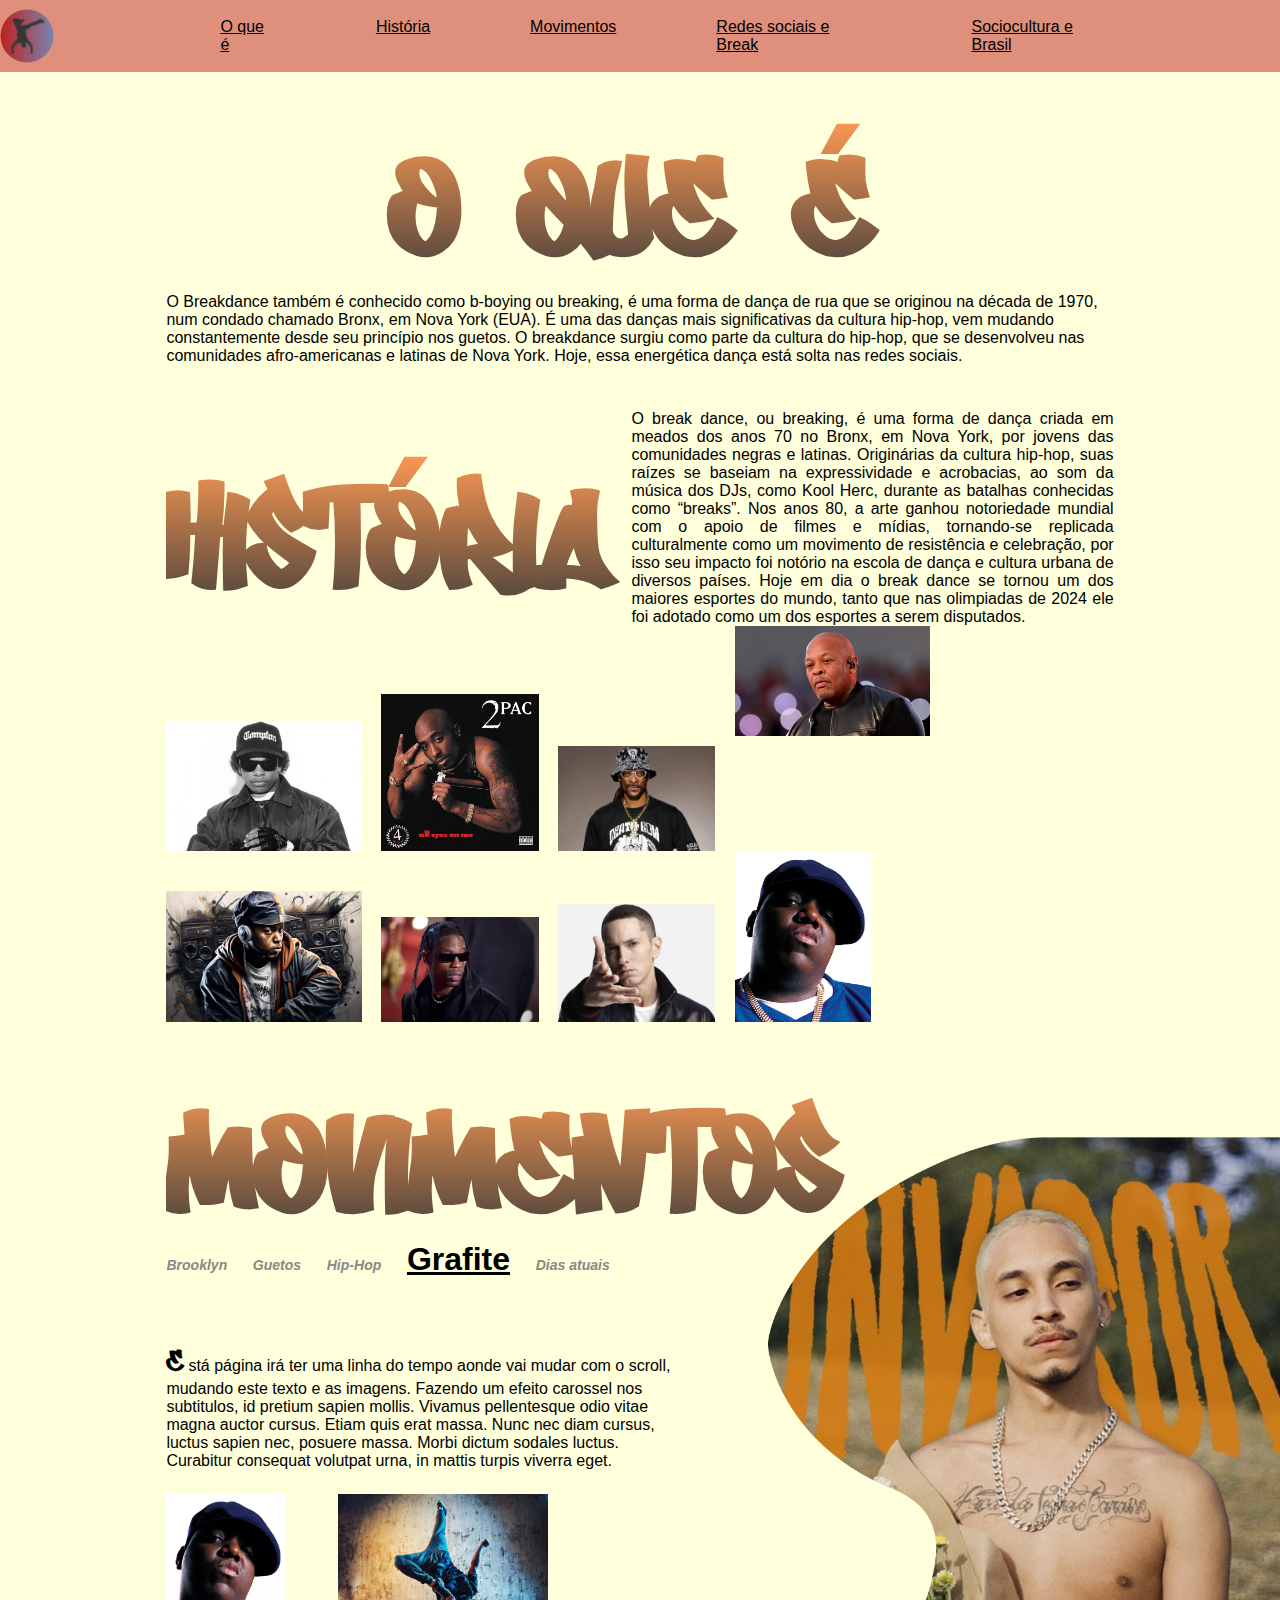
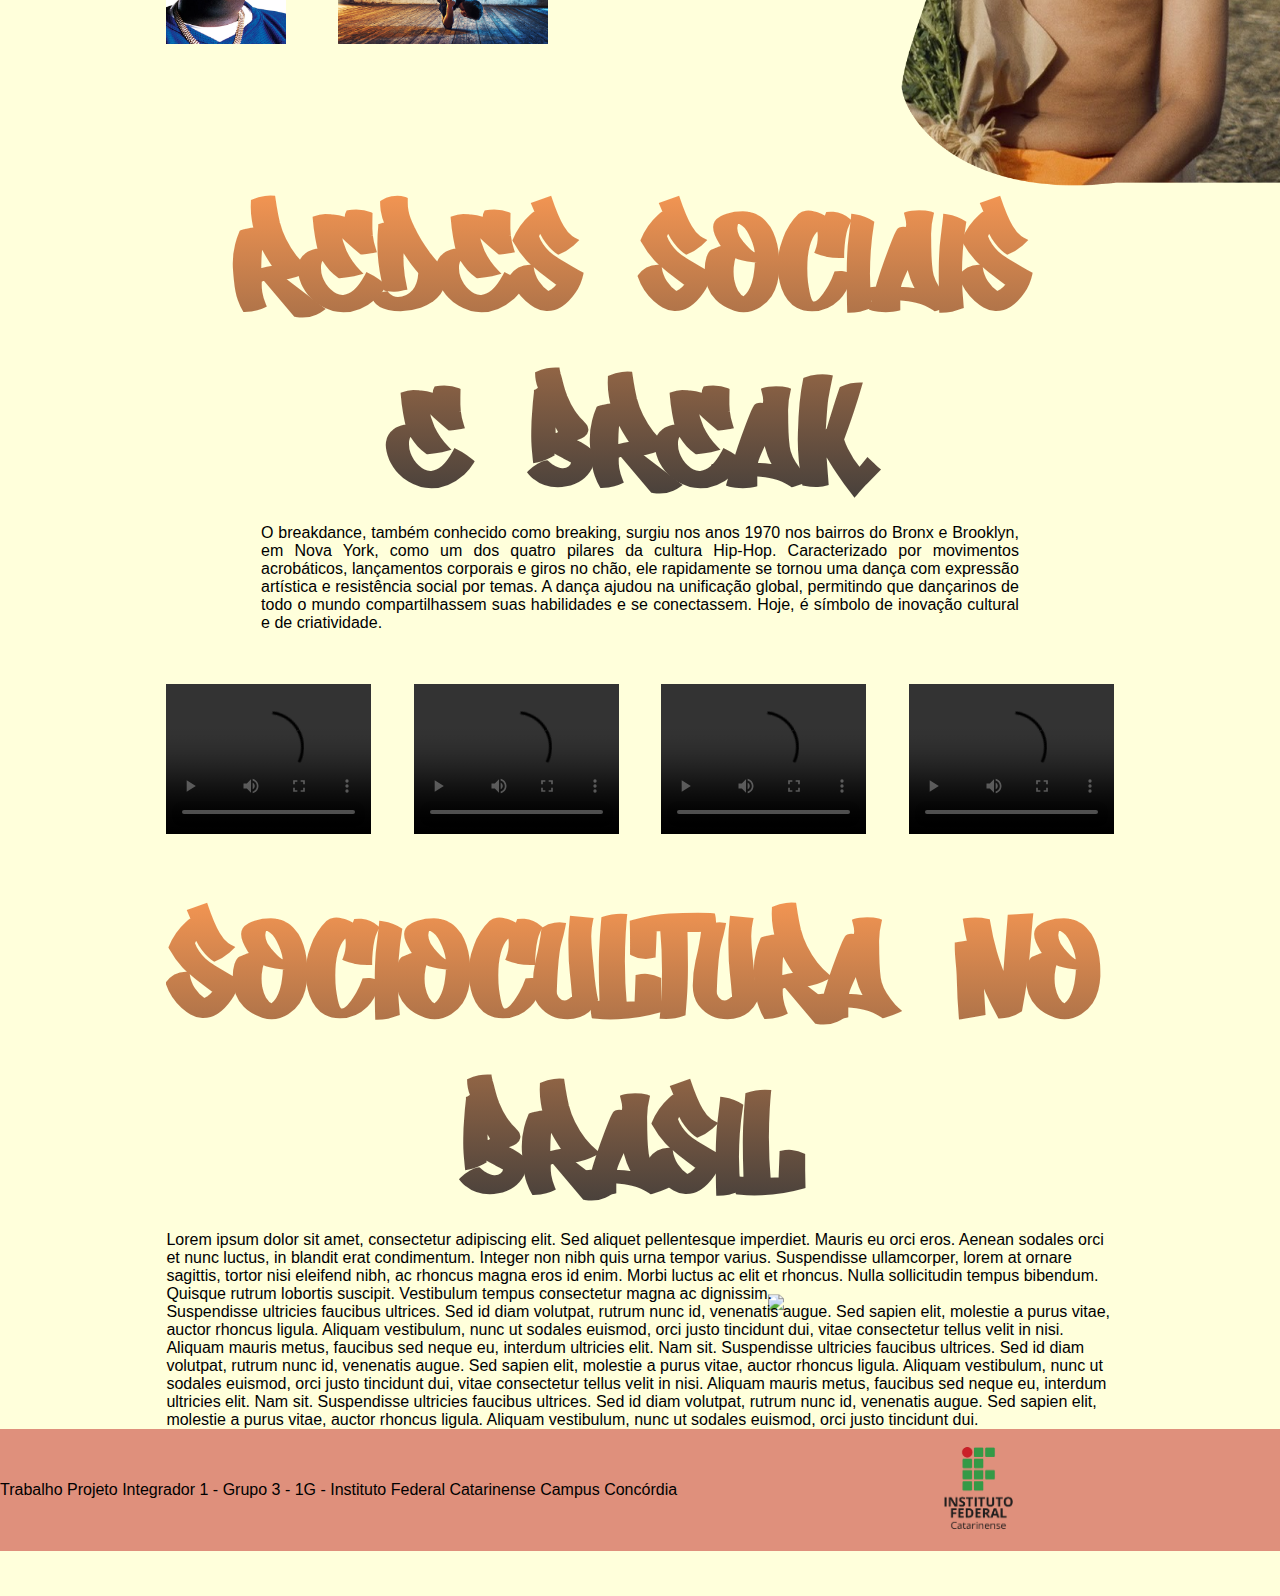
==== index.html @ a8f6ab85 "Footer Adicionado" ====
<!DOCTYPE html>
<html lang="en">
<head>
    <meta charset="UTF-8">
    <meta name="viewport" content="width=device-width, initial-scale=1.0">
    <title>Dançando na Web</title>
    <link rel="stylesheet" href="CSS/style.css">
</head>
<body>

<nav>
    <img src="Imagens/Icones/Logo-canto.svg" alt="Logo do site">
    <ul>
        <li><a href="#oquee">O que é</a></li>
        <li><a href="#historia">História</a></li>
        <li><a href="#movimentos">Movimentos</a></li>
        <li><a href="#redessociais">Redes sociais e Break</a></li>
        <li><a href="#sociocultura">Sociocultura e Brasil</a></li>
    </ul>
</nav>
    <!-- O que é -->
    <section id="oquee">
        <div class="titulo">
            <h1 class="background">O que é</h1>
            <!-- <h1 class="stroke">O que é</h1> -->
        </div>

        <p> O Breakdance também é conhecido como b-boying ou breaking, é uma forma de dança de rua que se originou
             na década de 1970, num condado chamado Bronx, em Nova York (EUA). É uma das danças mais significativas
              da cultura hip-hop, vem mudando constantemente desde seu princípio nos guetos. O breakdance surgiu como
               parte da cultura do hip-hop, que se desenvolveu nas comunidades afro-americanas e latinas de Nova York.
                Hoje, essa energética dança está solta nas redes sociais.</p>
    </section>

    <!-- História -->
    <section id="historia">

        <div class="titulo">
            <h1 class="background">História</h1>
            <!-- <h1 class="stroke">O que é</h1> -->
            <p> O break dance, ou breaking, é uma forma de dança criada em meados dos
                 anos 70 no Bronx, em Nova York, por jovens das comunidades negras e latinas.
                  Originárias da cultura hip-hop, suas raízes se baseiam na expressividade e acrobacias,
                   ao som da música dos DJs, como Kool Herc, durante as batalhas conhecidas como “breaks”.
                    Nos anos 80, a arte ganhou notoriedade mundial com o apoio de filmes e mídias,
                     tornando-se replicada culturalmente como um movimento de resistência e celebração,
                      por isso seu impacto foi notório na escola de dança e cultura urbana de diversos países.
                       Hoje em dia o break dance se tornou um dos maiores esportes do mundo,
                        tanto que nas olimpiadas de 2024 ele foi adotado como um dos esportes a serem disputados.
            </p>
        </div>

        <!-- Mudar escala das Imagens conforme ViewWidth muda -->

        <div class="imagens">
            <img src="Imagens/Imagens/eazy e.webp" alt="Eaze-e">
            <img src="Imagens/Imagens/tupac.jpeg" alt="Tupac">
            <img src="Imagens/snoop dogg.jpg" alt="Snoop Dog">
            <!-- <p>Lorem ipsum ante, ac finibus <br> odio mollis in. Phasellus elementum pretium lorem</p> -->
            
            <img src="Imagens/Imagens/dr dre.webp" alt="Dr Dre">
            <img src="Imagens/Imagens/sim.jpg" alt="Grafite"> 
            <img src="Imagens/Imagens/travis scott.avif" alt="Travis Scott">
            <img src="Imagens/Imagens/eminem.jpg" alt="Eminem">
            
            <img src="Imagens/Imagens/biggie.jfif" alt="Biggie">
            <!-- <img src="Imagens/eazy-e.jpg" alt="Eazy-e denovo"> -->
        </div>
    </section>

    <!-- Movimentos -->
    <section id="movimentos">
        <div class="titulo">
            <h1 class="background">Movimentos</h1>
            <!-- <h1 class="stroke">O que é</h1> -->
            <div id="timeline">
                <h3 onclick="changeSelected(this, 0)" class="mov">Brooklyn</h3>
                <h3 onclick="changeSelected(this, 1)" class="mov">Guetos</h3>
                <h3 onclick="changeSelected(this, 2)" class="mov">Hip-Hop</h3>
                <h3 onclick="changeSelected(this, 3)" class="mov selected">Grafite</h3>
                <h3 onclick="changeSelected(this, 4)" class="mov">Dias atuais</h3>
            </div>
        </div>
        
        <div class="textos">
            <p>Está página irá ter uma linha do tempo aonde vai mudar com o scroll, mudando este texto e as imagens. Fazendo um efeito carossel nos subtitulos, id pretium sapien mollis. Vivamus pellentesque odio vitae magna auctor cursus. Etiam quis erat massa. 
                Nunc nec diam cursus, luctus sapien nec, posuere massa. Morbi dictum sodales luctus. Curabitur consequat volutpat urna, in mattis turpis viverra eget.</p>
        </div>

        <div class="imagens">
            <img src="Imagens/Imagens/zin-movimento.png" alt="Artista Rodrigo Zin" id="hero-movimento">
            <img src="Imagens/Imagens/thenotoriousbig.webp" alt="" class="imagens-movimento">
            <img src="Imagens/Imagens/cara di ponta cabeca.jpg" alt="" class="imagens-movimento">
            <img src="https://placehold.co/300x300" alt="" class="imagens-movimento">
        </div>


    </section>

    <section id="redessociais">

        <div class="titulo">

            <h1 class="background">Redes sociais e Break</h1>

                <p>O breakdance, também conhecido como breaking, surgiu nos anos 1970 nos bairros do Bronx e Brooklyn, em Nova York, como um dos quatro pilares da cultura Hip-Hop. Caracterizado por movimentos acrobáticos, lançamentos corporais e giros no chão, ele rapidamente se tornou uma dança com expressão artística e resistência social por temas. A dança ajudou na unificação global, permitindo que dançarinos de todo o mundo compartilhassem suas habilidades e se conectassem. Hoje, é símbolo de inovação cultural e de criatividade. </p>

        </div>

        <div class="videos">
            <video controls>
                <source src="video1.mp4" type="video">
            </video>

            <video controls>
                <source src="video2.mp4" type="video">
            </video>

            <video controls>
                <source src="video3.mp4" type="video">

            </video>
            <video controls>
                <source src="video4.mp4" type="video">

            </video>
        </div>
    </section>
        <section id="sociocultura">
            <div class="titulo">
                <h1 class="background">Sociocultura no Brasil</h1>
            </div>
        <div class="content">

            <p>Lorem ipsum dolor sit amet, consectetur adipiscing elit. Sed aliquet pellentesque imperdiet. Mauris eu orci eros. Aenean sodales orci et nunc luctus, in blandit erat condimentum. Integer non nibh quis urna tempor varius. Suspendisse ullamcorper, lorem at ornare sagittis, tortor nisi eleifend nibh, ac rhoncus magna eros id enim. Morbi luctus ac elit et rhoncus. Nulla sollicitudin tempus bibendum. Quisque rutrum lobortis suscipit. Vestibulum tempus consectetur magna ac dignissim.</p>

        </div>

        <div class="imagens">
            <img src="Imagens/Imagens/sociocultura.png" id="hero-movimento">
        </div>

        <div class="text">
            <p>Suspendisse ultricies faucibus ultrices. Sed id diam volutpat, rutrum nunc id, venenatis augue. Sed sapien elit, molestie a purus vitae, auctor rhoncus ligula. Aliquam vestibulum, nunc ut sodales euismod, orci justo tincidunt dui, vitae consectetur tellus velit in nisi. Aliquam mauris metus, faucibus sed neque eu, interdum ultricies elit. Nam sit. Suspendisse ultricies faucibus ultrices. Sed id diam volutpat, rutrum nunc id, venenatis augue. Sed sapien elit, molestie a purus vitae, auctor rhoncus ligula. Aliquam vestibulum, nunc ut sodales euismod, orci justo tincidunt dui, vitae consectetur tellus velit in nisi. Aliquam mauris metus, faucibus sed neque eu, interdum ultricies elit. Nam sit. Suspendisse ultricies faucibus ultrices. Sed id diam volutpat, rutrum nunc id, venenatis augue. Sed sapien elit, molestie a purus vitae, auctor rhoncus ligula. Aliquam vestibulum, nunc ut sodales euismod, orci justo tincidunt dui.</p>
        </div>
        
    </div>

    <footer class="ignorar-margin">
        <div class="footer-texto">
            Trabalho Projeto Integrador 1 - Grupo 3 - 1G - Instituto Federal Catarinense Campus Concórdia
        </div>
        <div class="footer-logo">
            <img src="Imagens/Imagens/logo_IFC.png" alt="Logo IFC">
        </div>
        <div >

        </div>
    </footer>
</body>
<script src="JS/script.js"></script>
</html>
---- CSS/style.css ----
@import url(padrao.css);

* {
    margin: 0;
}

/* Configurações do site inteiro */

body {
    background-color: var(--cor-padrao);

}

.ignorar-margin {
    margin: 0 -13vw;
}

h1 {
    font-size: 9rem;
    font-family: UrbanGrafite;
}

.titulo {
    text-align: center;
}

.titulo > .background {
    background: linear-gradient(180deg, var(--cor-destaque-laranja) 0%, rgba(57,57,57,1) 100%);
    background-clip: text;
    color: transparent;
    z-index: 1;
    /* text-shadow: 1px 1px 1px black; */
}

/* Nav Bar Inicio */

nav {
    background-color: color-mix(in srgb, var(--cor-acao-vermelho) 50%, transparent 50%);
    width: 100%;
    display: flex;
    padding: 1vh 0;
    align-items: center;
    z-index: 10;
    position: relative;
}

nav img {
    left: 1%;
    top: 1%;
    height: 6vh;
}

nav ul li a {
    height: fit-content;
    color: var(--cor-texto-link);
}

nav ul {
    height: fit-content;
    list-style-type: none;
    display: flex;
    flex-direction: row;
    justify-content: space-evenly;
    gap: 7.813vw;
    width: 100%;
    padding: 0;
    margin: 0 13vw;
}

/* Nav Bar Fim */

section {
    margin: 5vh 13vw;
}

footer {
    display: flex;
    justify-content: space-between;
    align-items: center;
    padding: 1vh 0;
    z-index: 10;
    position: relative;
    background-color: color-mix(in srgb, var(--cor-acao-vermelho) 50%, transparent 50%);
}

.footer-texto {
    font-size: 16px;
}

.footer-logo img {
    height: 100px; 
}



/* Movimentos inicio */

#movimentos {
    margin-top: var(--dist-xl); ;
}

#movimentos .titulo {
    text-align: left;
    margin-bottom: var(--dist-xl)
}

#movimentos #timeline {
    display: flex;
    flex-direction: row;
    flex-wrap: nowrap;
    gap: 2vw;
    width: fit-content;
    margin-top: -1vh;
    margin-bottom: var(--dist-xm);
    align-items: center;
    color: #898989;
    font-size: var(--tamanho-texto-menor);
    font-style: italic;   
}

#timeline h3 {
    transition: 0.2s;
    transition-timing-function: ease-in-out;
    transition-property: all;
    cursor: pointer;
}

/* Movimentos inicio */

#movimentos > * {
    transition: 1s all;
}

#movimentos .selected {
    color: var(--cor-texto-padrao);
    font-size: var(--tamanho-texto-subtitulo);
    font-weight: bold;
    text-decoration: underline;
    font-style: normal;   
    min-height: 3rem;
}

#movimentos .textos {
    width: 40vw;
}

#movimentos .imagens {
    margin-top: var(--dist-xm);
    gap: 4vw;
    display: flex;
}

#hero-movimento {
    position: absolute;
    right:0;
    width: 40vw;
    height: auto;
    transform: translate(0, -55%);
    z-index: -2;
}

#movimentos .textos p::first-letter {
    font-size: 2rem;
    font-family: UrbanGrafite;
}

/* Movimentos fim */


/* História inicio */

#historia .imagens img {
    width: 100%;
    
}

#historia .imagens {
    width: 100%;
    display: grid;
    grid-template-columns: 15.3vw 12.3vw 12.3vw 15.3vw;
    grid-template-rows: 25vh 19vh;
    align-items: flex-end;
    column-gap: 1.5vw;

    
}

#historia .titulo {
    display: flex;
    text-align: justify;
}

#historia .titulo .background {
    align-self: end;
}

#historia .imagens p {
    display: inline;
}




#historia .imagens img[alt*="Dre"] {
    align-self: baseline;
}

#historia .imagens img:last-of-type {
    max-height: 100%;
    width: auto;
}

/* História Fim */

/* redessociais */
#redessociais {
    margin-top: 10%;
}

#redessociais p {
    text-align: justify;
    width: 80%;
    justify-self: center;
}

#redessociais .videos {
    justify-content: space-between;
    display: flex;
    padding-top: var(--dist-xl);
}

#redessociais .videos video {
    width: 16vw;
    min-width: 200px;
}
#movimentos .imagens{
    width: 150px;
    height: 150px;
}
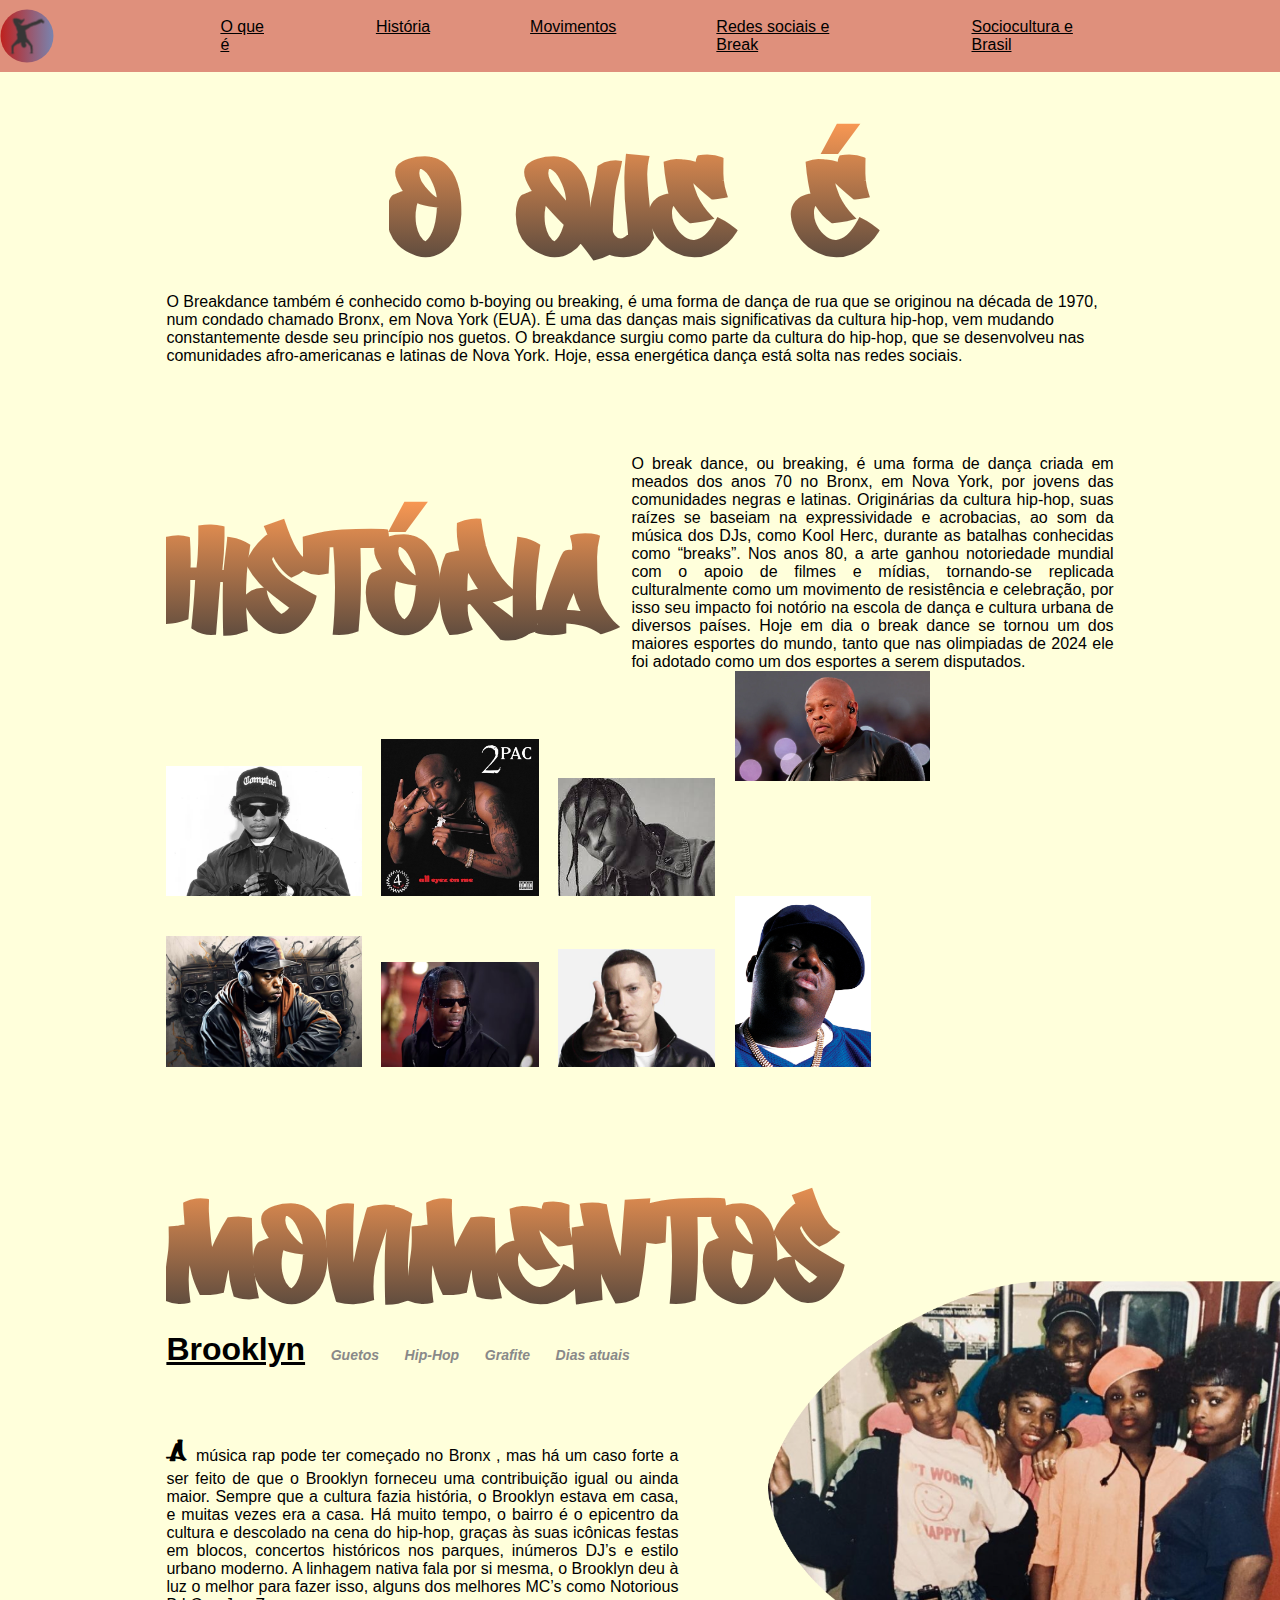
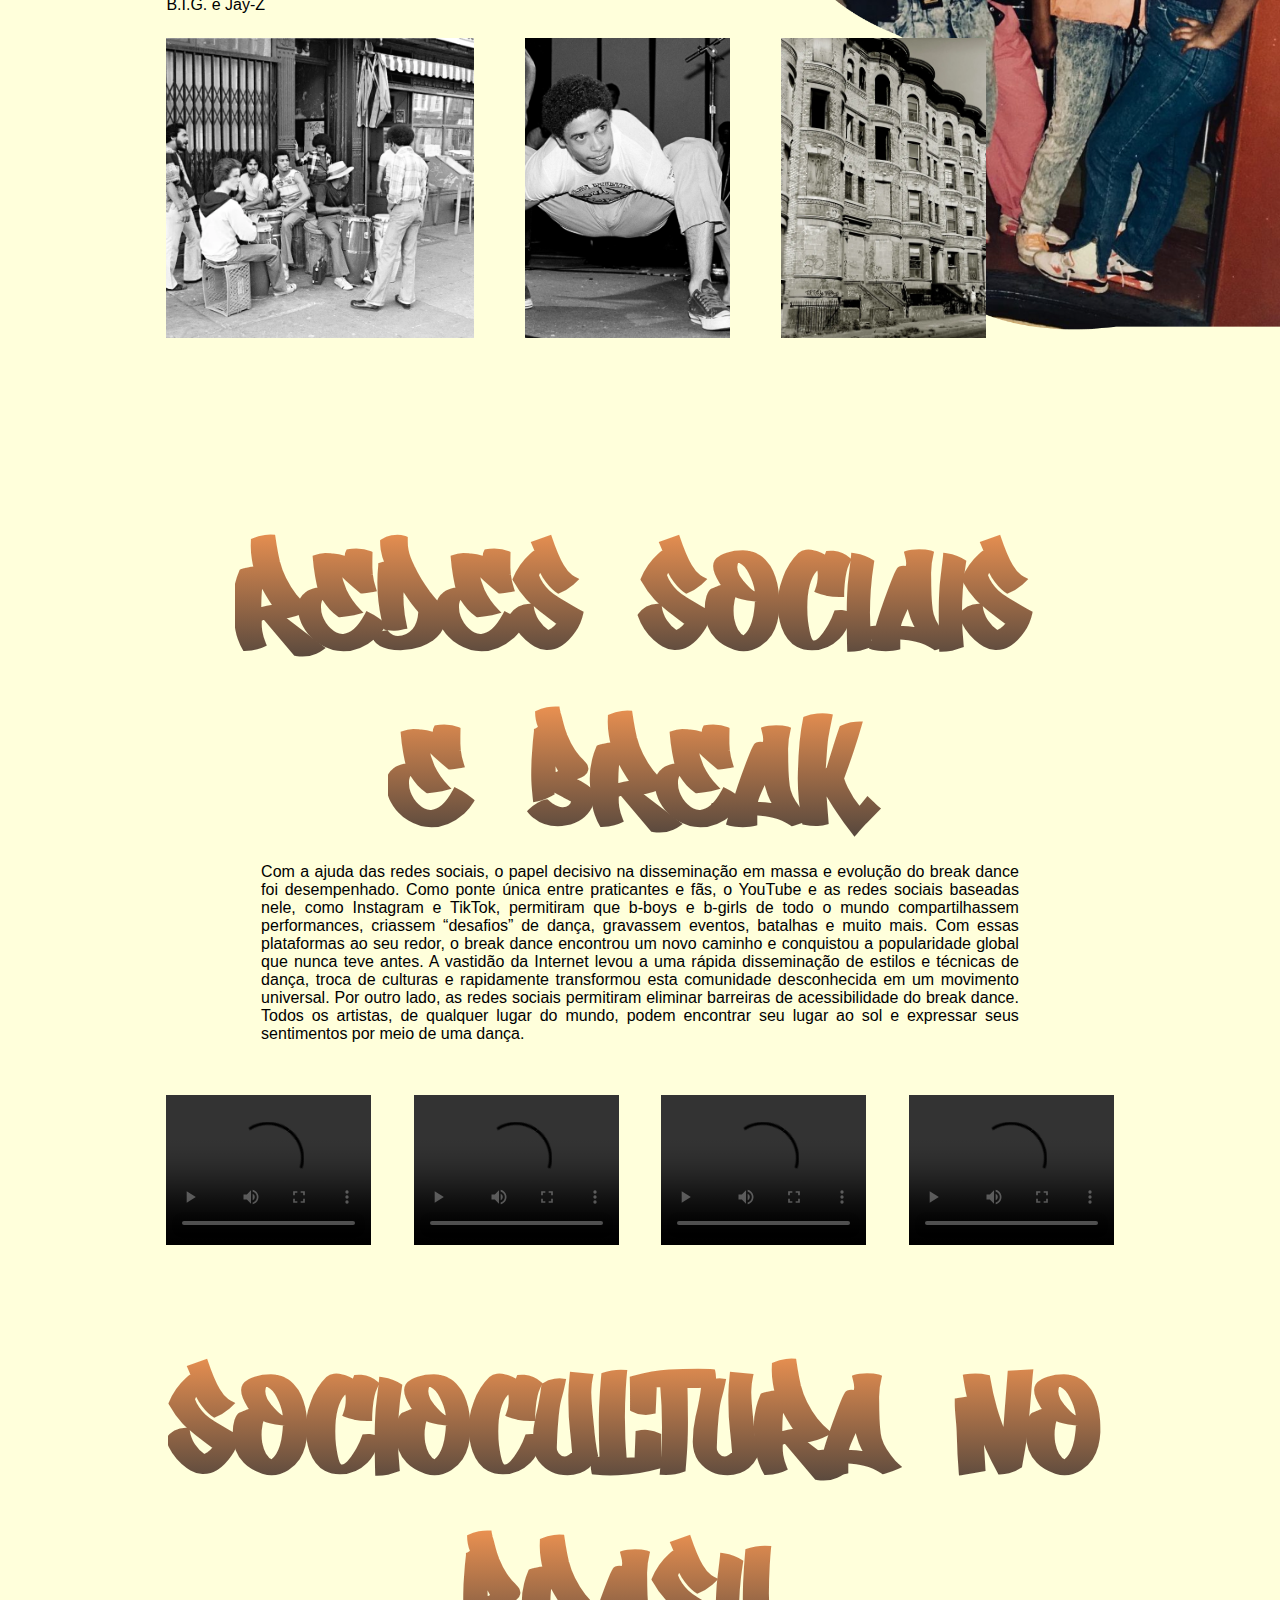
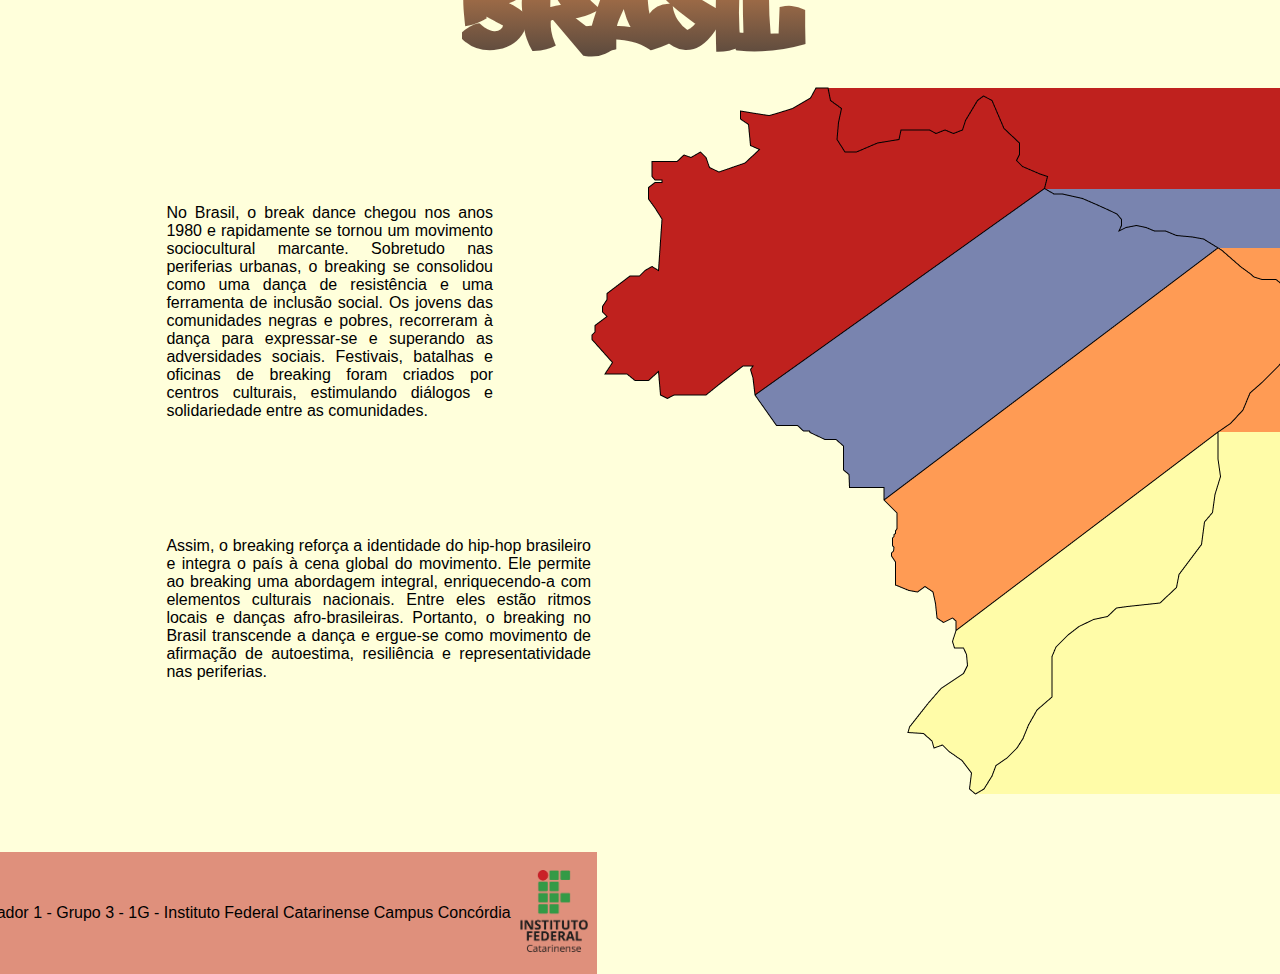
==== commit b5a01435: "Parte Bruno Feita" ====
--- a/index.html
+++ b/index.html
@@ -55,7 +55,7 @@
         <div class="imagens">
             <img src="Imagens/Imagens/eazy e.webp" alt="Eaze-e">
             <img src="Imagens/Imagens/tupac.jpeg" alt="Tupac">
-            <img src="Imagens/snoop dogg.jpg" alt="Snoop Dog">
+            <img src="Imagens/Imagens/images.jfif" alt="Snoop Dog">
             <!-- <p>Lorem ipsum ante, ac finibus <br> odio mollis in. Phasellus elementum pretium lorem</p> -->
             
             <img src="Imagens/Imagens/dr dre.webp" alt="Dr Dre">
@@ -88,10 +88,10 @@
         </div>
 
         <div class="imagens">
-            <img src="Imagens/Imagens/zin-movimento.png" alt="Artista Rodrigo Zin" id="hero-movimento">
-            <img src="Imagens/Imagens/thenotoriousbig.webp" alt="" class="imagens-movimento">
-            <img src="Imagens/Imagens/cara di ponta cabeca.jpg" alt="" class="imagens-movimento">
-            <img src="https://placehold.co/300x300" alt="" class="imagens-movimento">
+            <img src="Imagens/Movimentos/DiasAtuais/bigimg.png" alt="" id="hero-movimento">
+            <img src="Imagens/Movimentos/DiasAtuais/img1.png" alt="" class="imagens-movimento">
+            <img src="Imagens/Movimentos/DiasAtuais/img2.png" alt="" class="imagens-movimento">
+            <img src="Imagens/Movimentos/DiasAtuais/img3.png" alt="" class="imagens-movimento">
         </div>
 
 
@@ -103,7 +103,7 @@
 
             <h1 class="background">Redes sociais e Break</h1>
 
-                <p>O breakdance, também conhecido como breaking, surgiu nos anos 1970 nos bairros do Bronx e Brooklyn, em Nova York, como um dos quatro pilares da cultura Hip-Hop. Caracterizado por movimentos acrobáticos, lançamentos corporais e giros no chão, ele rapidamente se tornou uma dança com expressão artística e resistência social por temas. A dança ajudou na unificação global, permitindo que dançarinos de todo o mundo compartilhassem suas habilidades e se conectassem. Hoje, é símbolo de inovação cultural e de criatividade. </p>
+                <p>Com a ajuda das redes sociais, o papel decisivo na disseminação em massa e evolução do break dance foi desempenhado. Como ponte única entre praticantes e fãs, o YouTube e as redes sociais baseadas nele, como Instagram e TikTok, permitiram que b-boys e b-girls de todo o mundo compartilhassem performances, criassem “desafios” de dança, gravassem eventos, batalhas e muito mais. Com essas plataformas ao seu redor, o break dance encontrou um novo caminho e conquistou a popularidade global que nunca teve antes. A vastidão da Internet levou a uma rápida disseminação de estilos e técnicas de dança, troca de culturas e rapidamente transformou esta comunidade desconhecida em um movimento universal. Por outro lado, as redes sociais permitiram eliminar barreiras de acessibilidade do break dance. Todos os artistas, de qualquer lugar do mundo, podem encontrar seu lugar ao sol e expressar seus sentimentos por meio de uma dança.</p>
 
         </div>
 
@@ -130,22 +130,20 @@
             <div class="titulo">
                 <h1 class="background">Sociocultura no Brasil</h1>
             </div>
-        <div class="content">
 
-            <p>Lorem ipsum dolor sit amet, consectetur adipiscing elit. Sed aliquet pellentesque imperdiet. Mauris eu orci eros. Aenean sodales orci et nunc luctus, in blandit erat condimentum. Integer non nibh quis urna tempor varius. Suspendisse ullamcorper, lorem at ornare sagittis, tortor nisi eleifend nibh, ac rhoncus magna eros id enim. Morbi luctus ac elit et rhoncus. Nulla sollicitudin tempus bibendum. Quisque rutrum lobortis suscipit. Vestibulum tempus consectetur magna ac dignissim.</p>
+        <div class="main">
 
-        </div>
-
-        <div class="imagens">
-            <img src="Imagens/Imagens/sociocultura.png" id="hero-movimento">
-        </div>
-
-        <div class="text">
-            <p>Suspendisse ultricies faucibus ultrices. Sed id diam volutpat, rutrum nunc id, venenatis augue. Sed sapien elit, molestie a purus vitae, auctor rhoncus ligula. Aliquam vestibulum, nunc ut sodales euismod, orci justo tincidunt dui, vitae consectetur tellus velit in nisi. Aliquam mauris metus, faucibus sed neque eu, interdum ultricies elit. Nam sit. Suspendisse ultricies faucibus ultrices. Sed id diam volutpat, rutrum nunc id, venenatis augue. Sed sapien elit, molestie a purus vitae, auctor rhoncus ligula. Aliquam vestibulum, nunc ut sodales euismod, orci justo tincidunt dui, vitae consectetur tellus velit in nisi. Aliquam mauris metus, faucibus sed neque eu, interdum ultricies elit. Nam sit. Suspendisse ultricies faucibus ultrices. Sed id diam volutpat, rutrum nunc id, venenatis augue. Sed sapien elit, molestie a purus vitae, auctor rhoncus ligula. Aliquam vestibulum, nunc ut sodales euismod, orci justo tincidunt dui.</p>
+            <div class="imagens">
+                <img src="Imagens/Sociocultura/brasil.png" id="hero-movimento">
+            </div>
+            
+            <p>No Brasil, o break dance chegou nos anos 1980 e rapidamente se tornou um movimento sociocultural marcante. Sobretudo nas periferias urbanas, o breaking se consolidou como uma dança de resistência e uma ferramenta de inclusão social. Os jovens das comunidades negras e pobres, recorreram à dança para expressar-se e superando as adversidades sociais. Festivais, batalhas e oficinas de breaking foram criados por centros culturais, estimulando diálogos e solidariedade entre as comunidades.</p>
+            <p> Assim, o breaking reforça a identidade do hip-hop brasileiro e integra o país à cena global do movimento. Ele permite ao breaking uma abordagem integral, enriquecendo-a com elementos culturais nacionais. Entre eles estão ritmos locais e danças afro-brasileiras. Portanto, o breaking no Brasil transcende a dança e ergue-se como movimento de afirmação de autoestima, resiliência e representatividade nas periferias.</p>
+        
         </div>
         
     </div>
-
+    </section>
     <footer class="ignorar-margin">
         <div class="footer-texto">
             Trabalho Projeto Integrador 1 - Grupo 3 - 1G - Instituto Federal Catarinense Campus Concórdia
--- a/CSS/style.css
+++ b/CSS/style.css
@@ -8,7 +8,8 @@
 
 body {
     background-color: var(--cor-padrao);
-
+    display: flex;
+    flex-wrap: wrap;
 }
 
 .ignorar-margin {
@@ -22,6 +23,11 @@
 
 .titulo {
     text-align: center;
+    width: fit-content;
+}
+
+.titulo * {
+    /* display: inline; */
 }
 
 .titulo > .background {
@@ -29,6 +35,7 @@
     background-clip: text;
     color: transparent;
     z-index: 1;
+    display: inline;
     /* text-shadow: 1px 1px 1px black; */
 }
 
@@ -92,11 +99,19 @@
 }
 
 
+/*O que é Inicio */
+
+#oquee > .titulo {
+    width: 100%;
+}
+
+/* O que é Fim */
 
 /* Movimentos inicio */
 
 #movimentos {
     margin-top: var(--dist-xl); ;
+    width: 80vw;
 }
 
 #movimentos .titulo {
@@ -142,6 +157,7 @@
 
 #movimentos .textos {
     width: 40vw;
+    text-align: justify;
 }
 
 #movimentos .imagens {
@@ -150,7 +166,7 @@
     display: flex;
 }
 
-#hero-movimento {
+#movimentos .imagens #hero-movimento {
     position: absolute;
     right:0;
     width: 40vw;
@@ -196,6 +212,7 @@
 
 #historia .imagens p {
     display: inline;
+    
 }
 
 
@@ -234,6 +251,52 @@
     min-width: 200px;
 }
 #movimentos .imagens{
-    width: 150px;
-    height: 150px;
-}+    max-width: 80%;
+    max-height: 600px;
+}
+#movimentos .imagens img{
+    height: 300px;
+    overflow: hidden;
+    object-fit: cover;
+}
+
+
+#movimentos .imagens img:nth-of-type(2) {
+    width: 600px;
+}
+
+#movimentos .imagens img:nth-of-type(3) {
+    width: 400px;
+}
+
+
+#movimentos .imagens img:nth-of-type(4) {
+    width: 400px;
+    object-position: 40%;
+}
+
+/* Sociocultura inicio */
+
+#sociocultura .main{
+    display: grid;
+    grid-template-columns: 1fr 0.3fr 0.3fr 0.3fr 1fr;
+    grid-template-rows: 50vh 30vh;
+}
+
+#sociocultura .main .imagens {
+    grid-area: 4 / 6 / 1 / 3;
+}
+
+#sociocultura .main p:nth-of-type(1) {
+    grid-area: 1/ 1 / 1/2;
+    text-align: justify;
+    align-self: center;
+}
+
+#sociocultura .main p:nth-of-type(2) {
+    grid-row: 2;
+    grid-column: 1/3;
+    text-align: justify;
+}
+
+/* Sociocultura fim */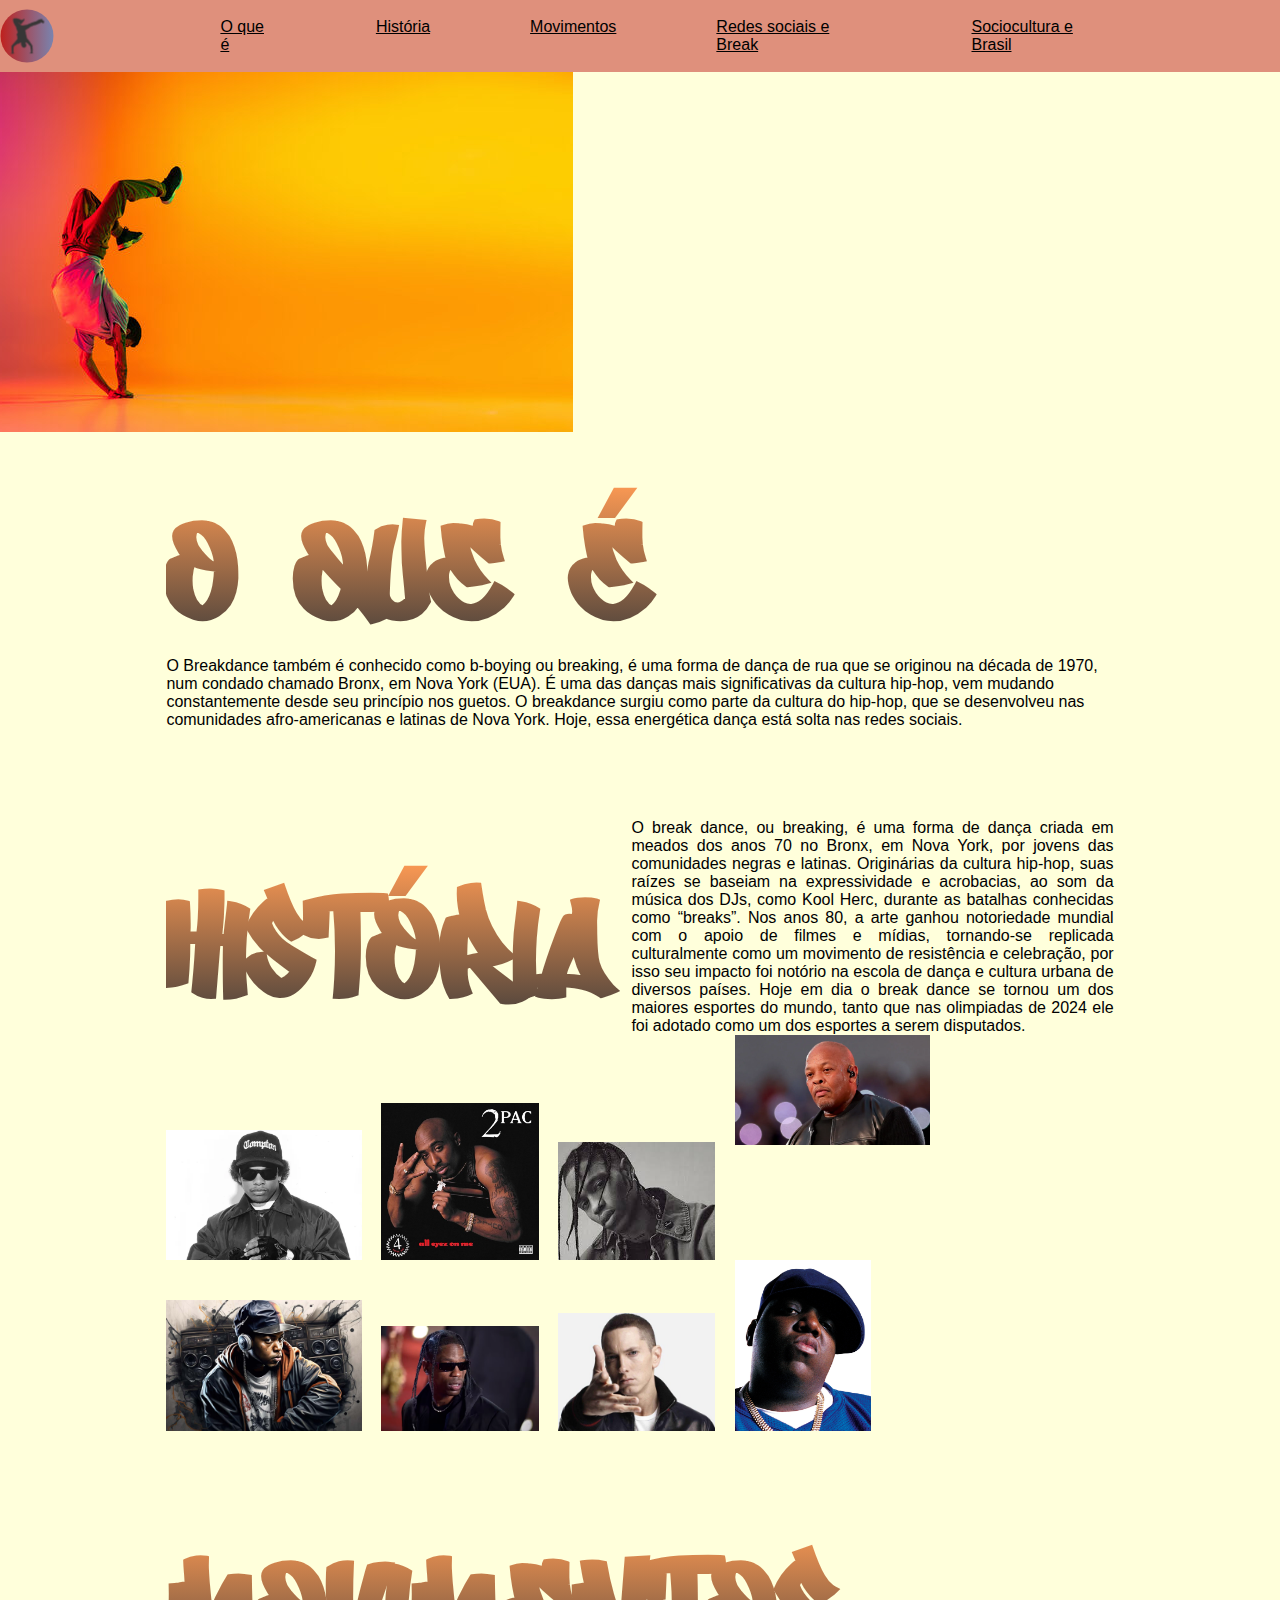
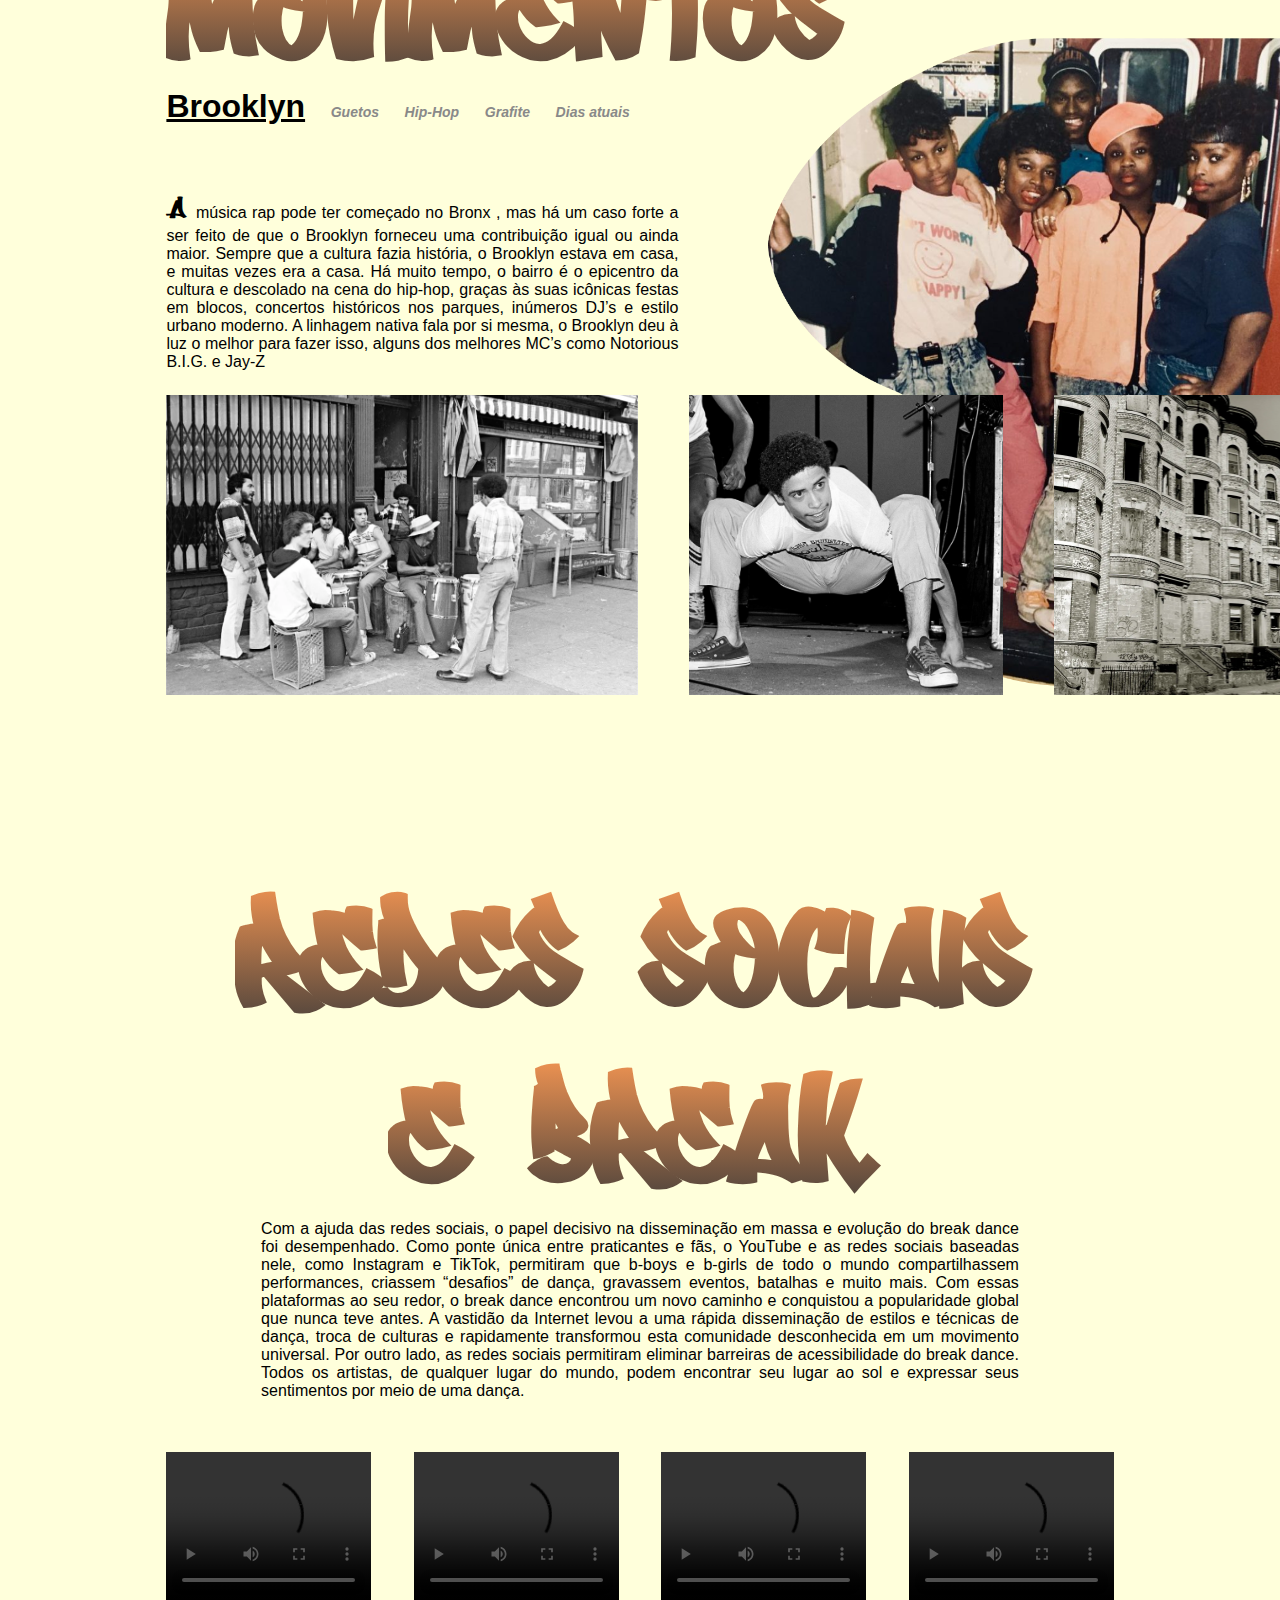
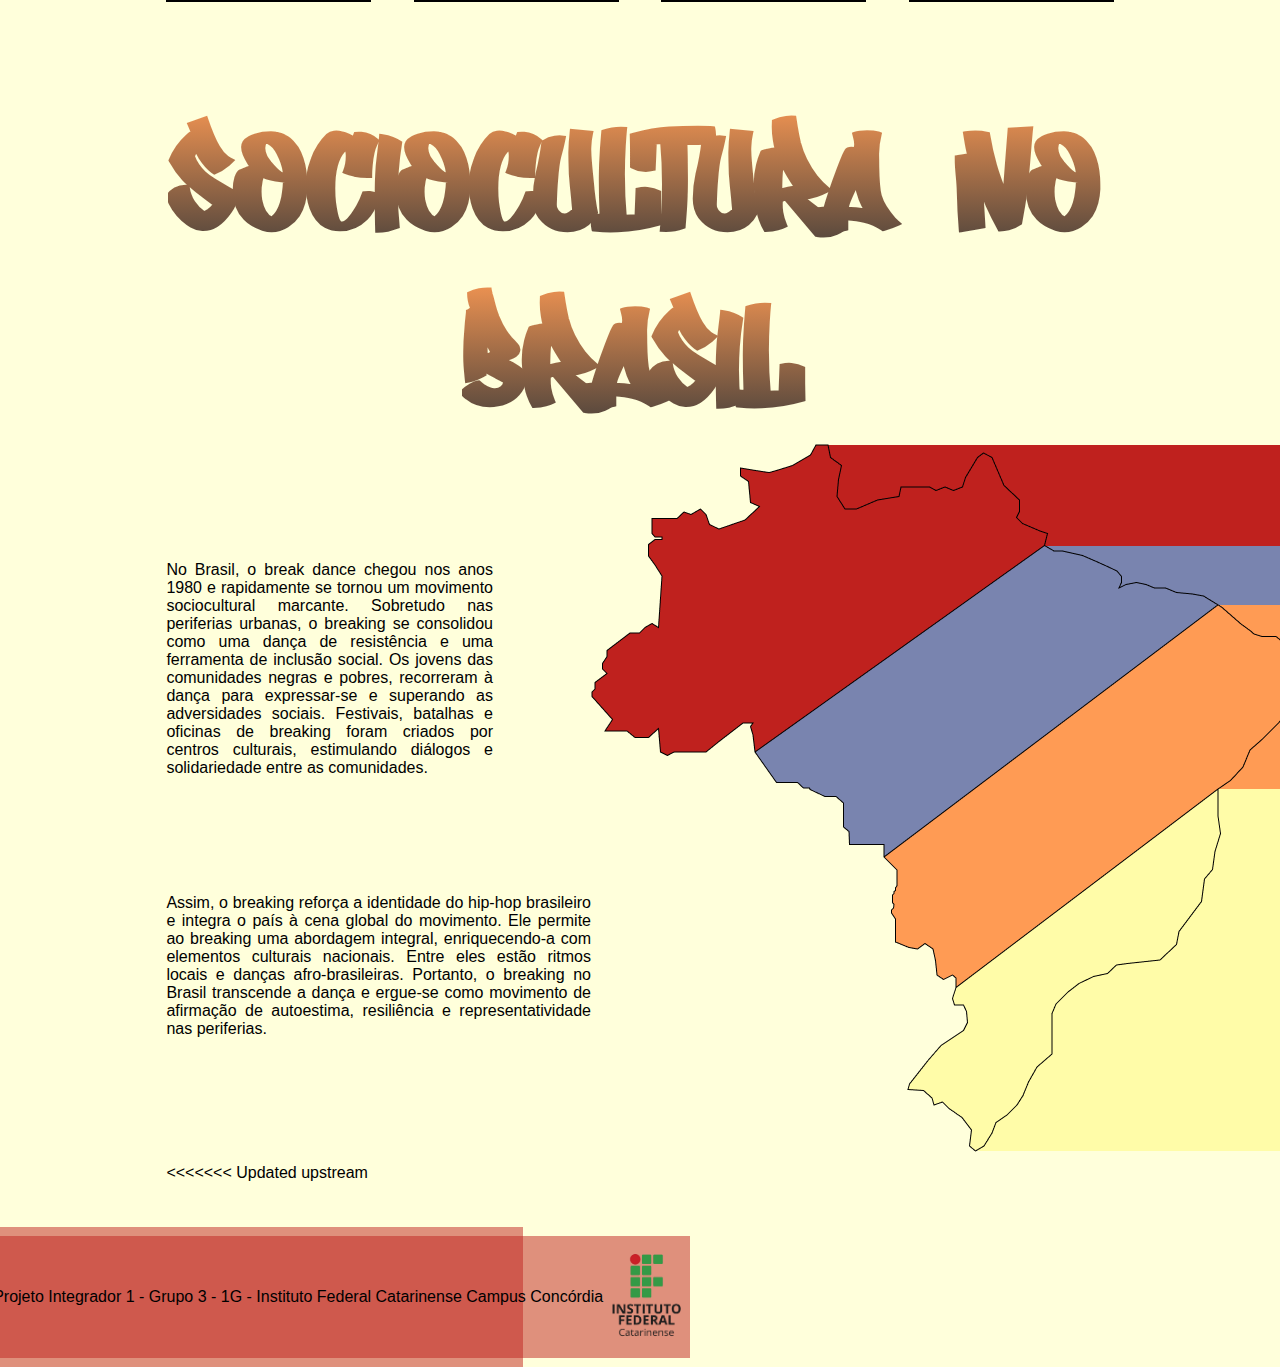
==== commit 3ae9d29c: "Header" ====
--- a/index.html
+++ b/index.html
@@ -18,6 +18,13 @@
         <li><a href="#sociocultura">Sociocultura e Brasil</a></li>
     </ul>
 </nav>
+
+<header class="ignorar-margin">
+    <div class="imagem-header">
+        <img src="Imagens/Imagens/banner_header2.jpg" alt="banner-do-header">
+    </div>
+</header>
+
     <!-- O que é -->
     <section id="oquee">
         <div class="titulo">
@@ -143,17 +150,19 @@
         </div>
         
     </div>
+<<<<<<< Updated upstream
     </section>
     <footer class="ignorar-margin">
+=======
+
+    <footer class="ignorar-margin"  >
+>>>>>>> Stashed changes
         <div class="footer-texto">
             Trabalho Projeto Integrador 1 - Grupo 3 - 1G - Instituto Federal Catarinense Campus Concórdia
         </div>
         <div class="footer-logo">
             <img src="Imagens/Imagens/logo_IFC.png" alt="Logo IFC">
         </div>
-        <div >
-
-        </div>
     </footer>
 </body>
 <script src="JS/script.js"></script>
--- a/CSS/style.css
+++ b/CSS/style.css
@@ -76,9 +76,19 @@
 
 /* Nav Bar Fim */
 
+/* Header Início */
+
+.imagem-header {
+    width: 100%;
+}
+
+/* Header Fim */
+
 section {
     margin: 5vh 13vw;
 }
+
+/* Footer Início */
 
 footer {
     display: flex;
@@ -98,6 +108,7 @@
     height: 100px; 
 }
 
+<<<<<<< Updated upstream
 
 /*O que é Inicio */
 
@@ -106,6 +117,9 @@
 }
 
 /* O que é Fim */
+=======
+/* Footer Fim */
+>>>>>>> Stashed changes
 
 /* Movimentos inicio */
 
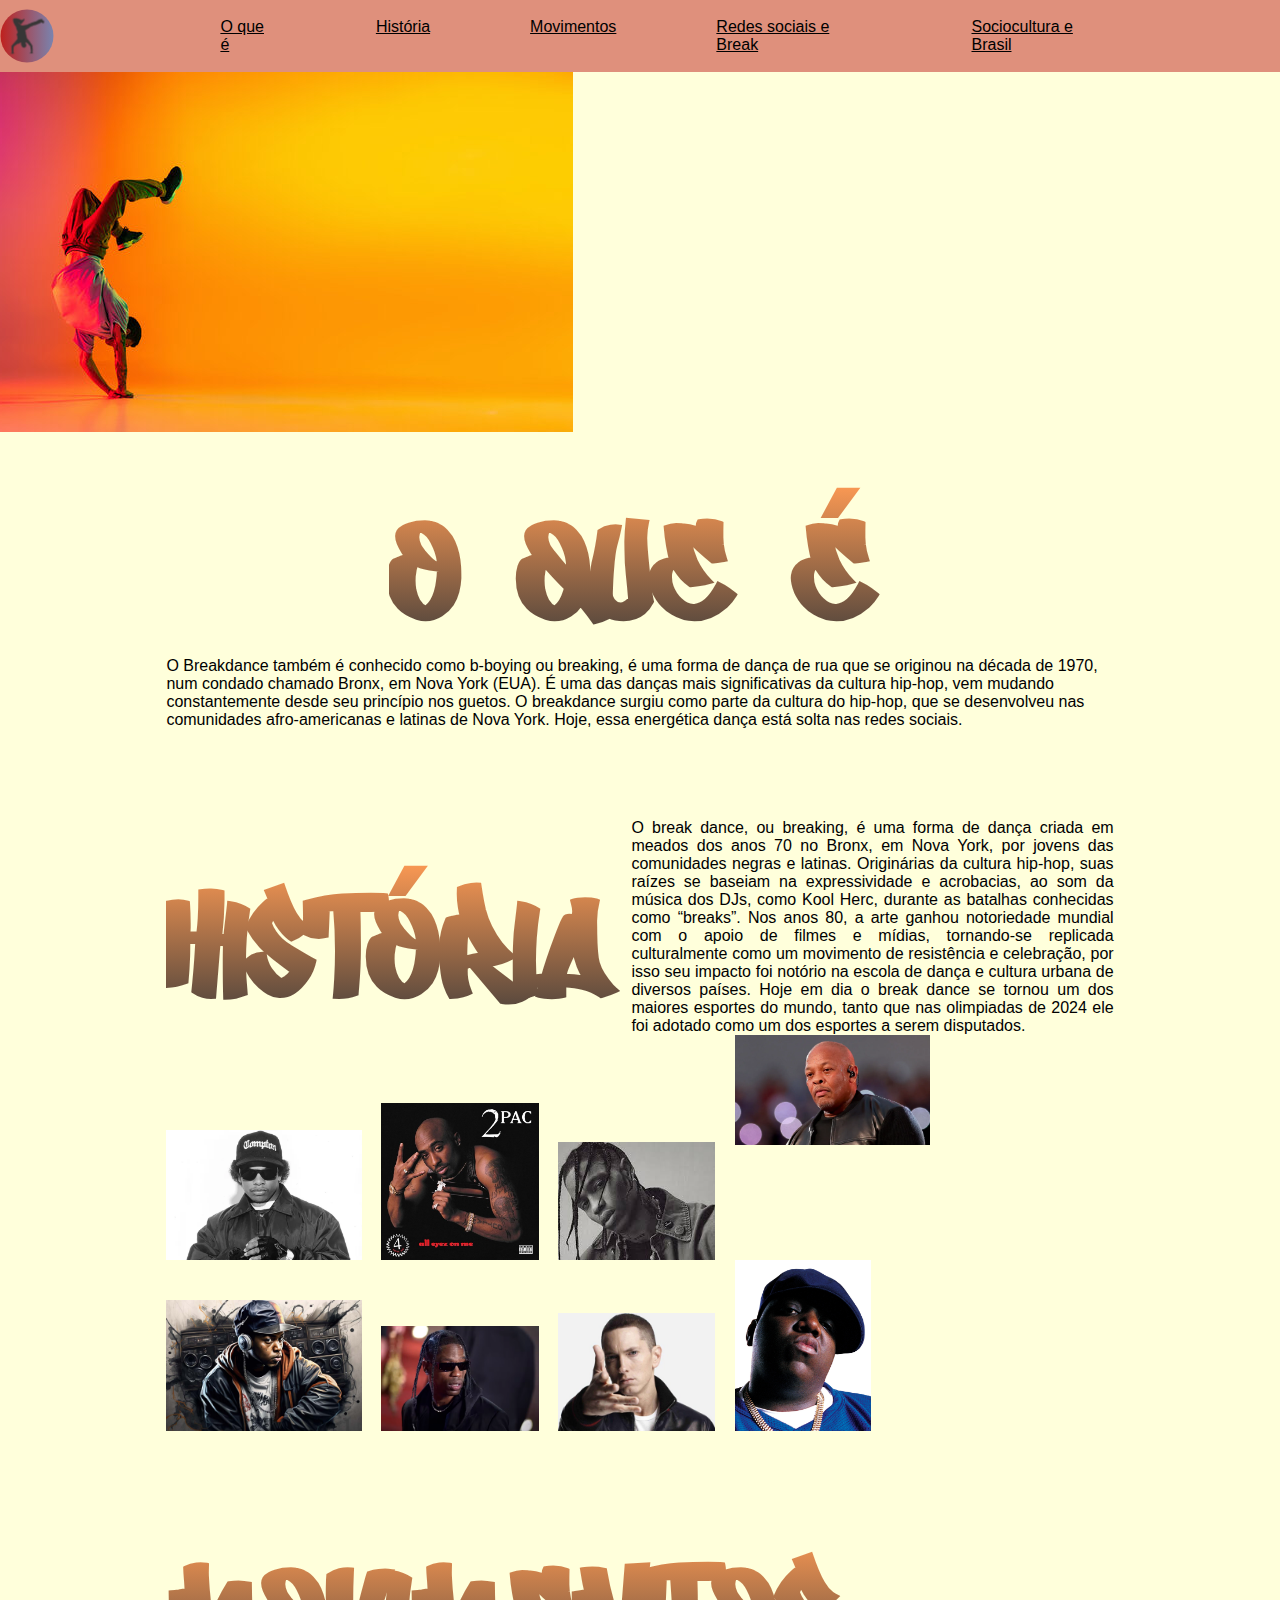
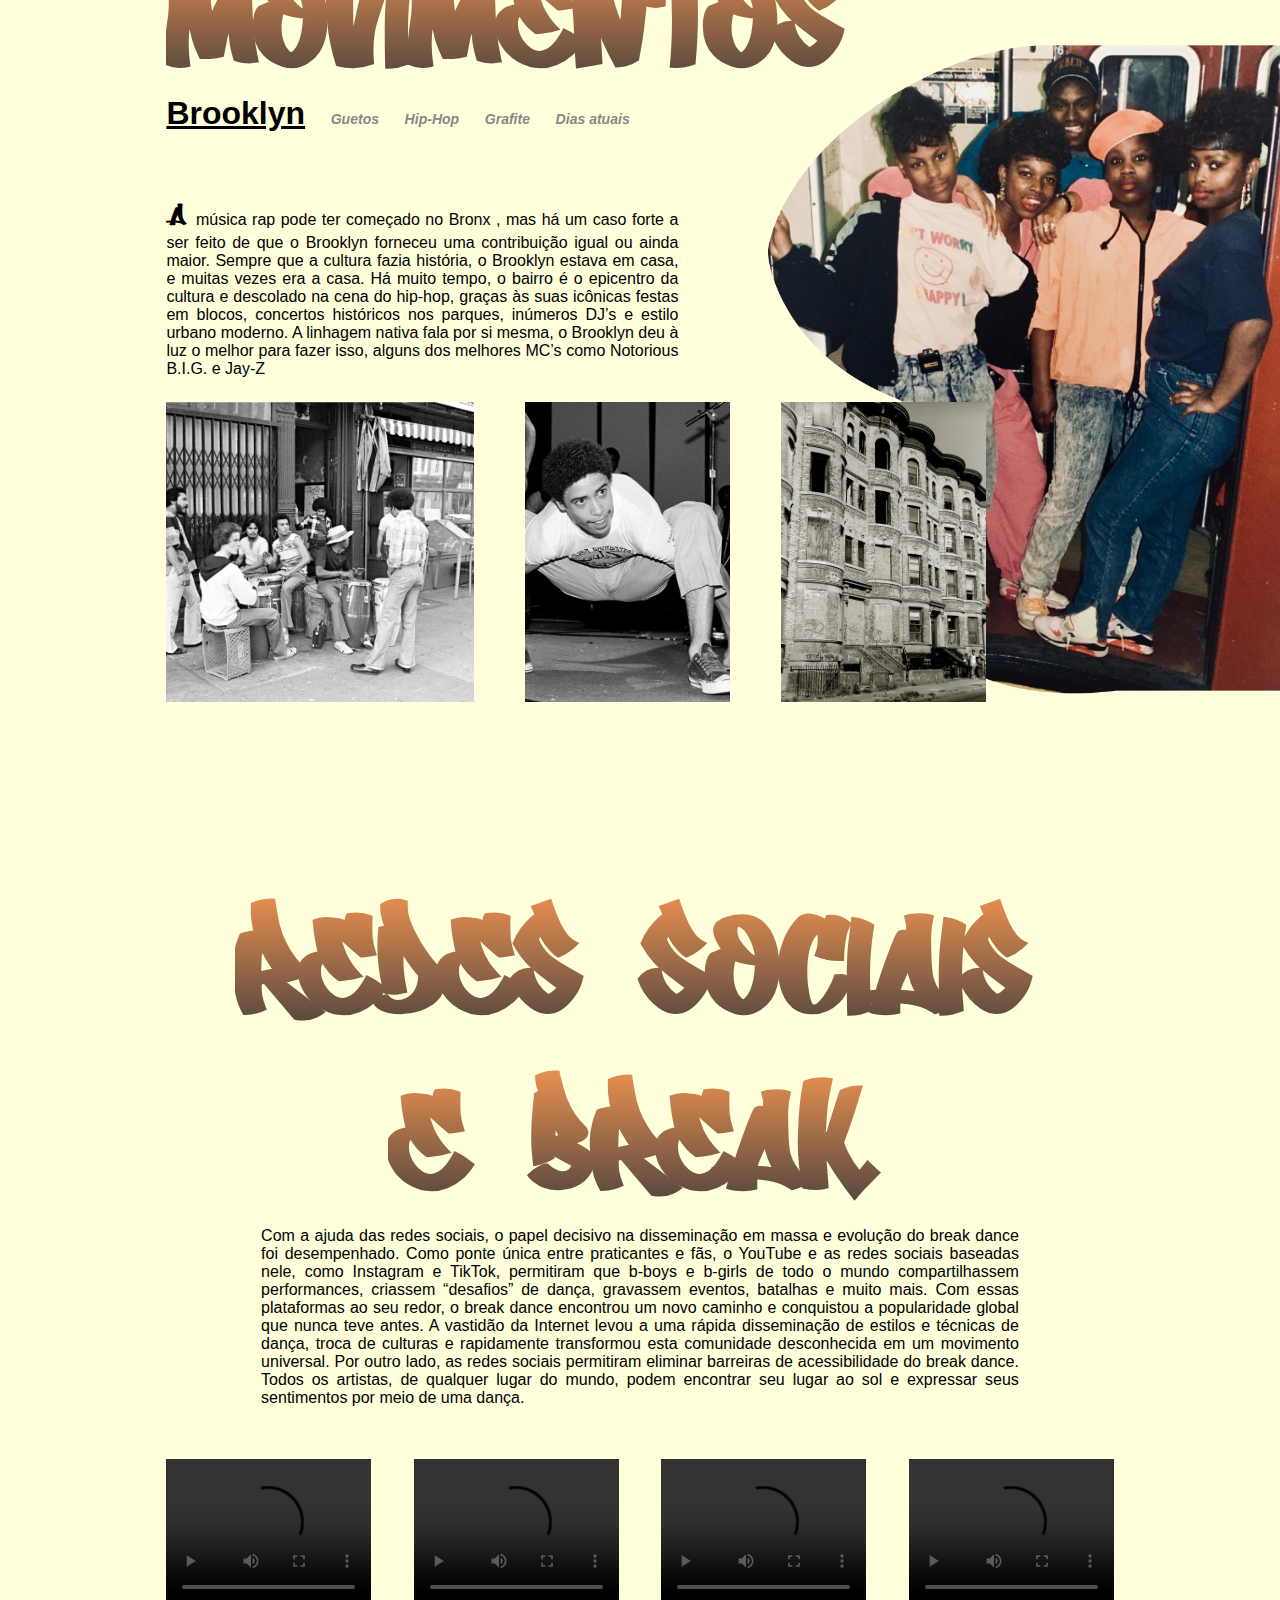
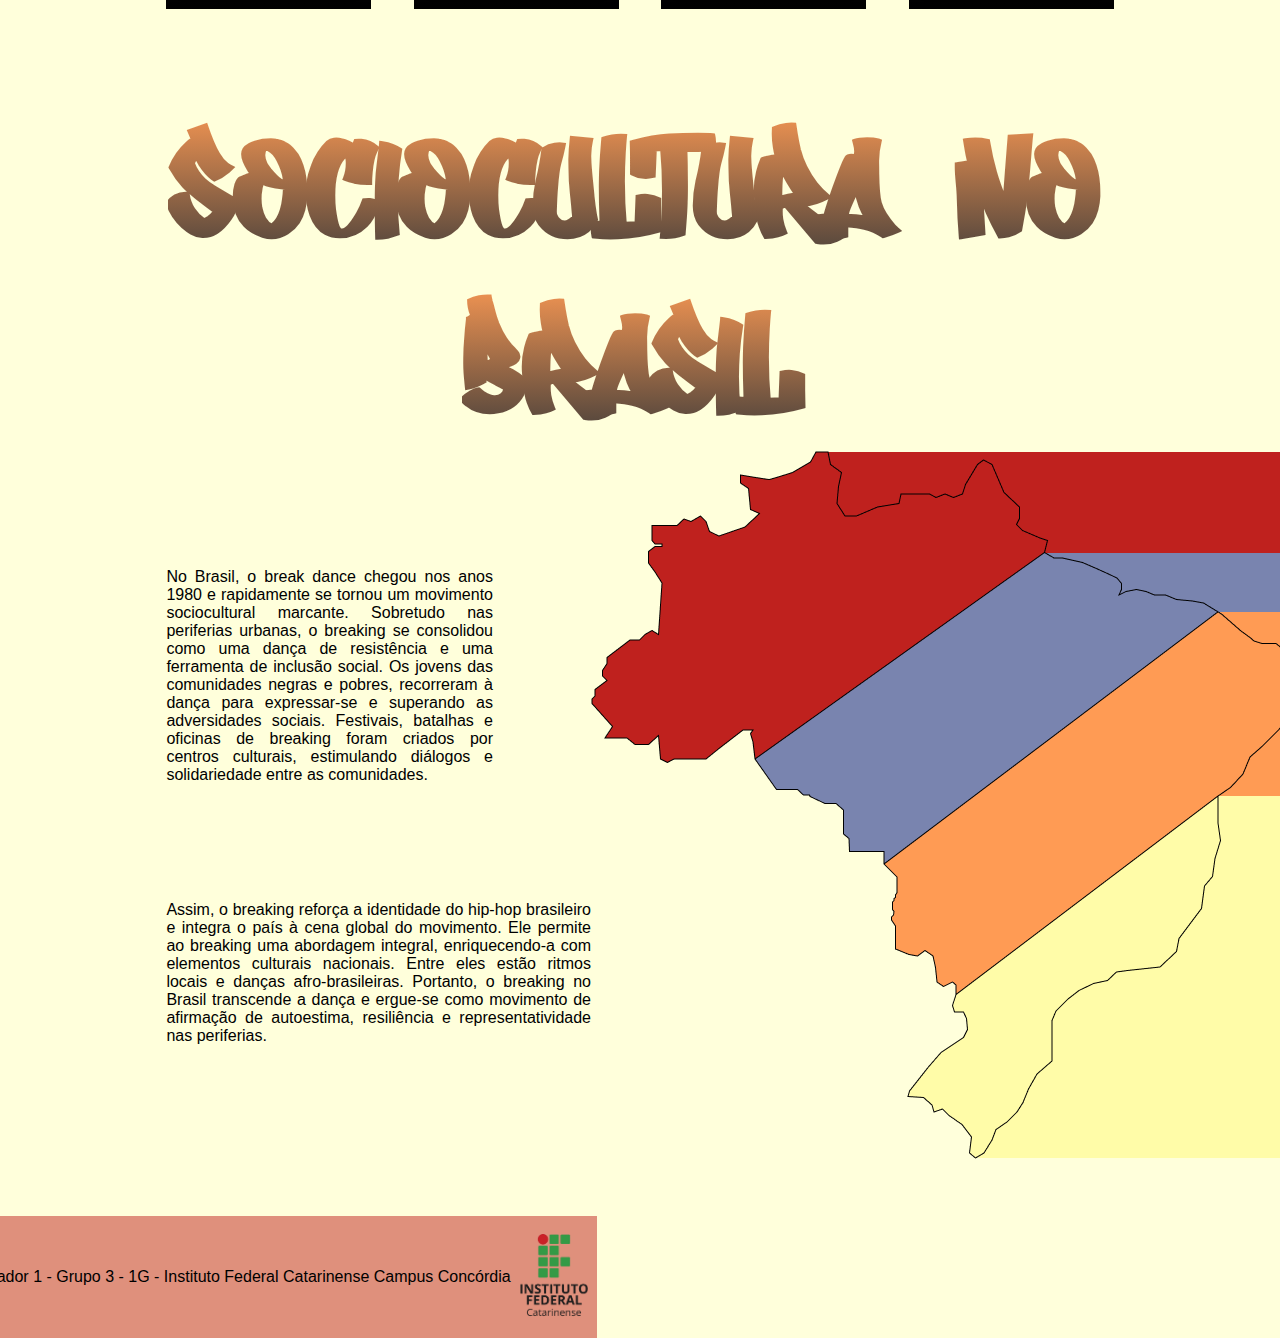
==== commit c94556d4: "Add files via upload" ====
--- a/index.html
+++ b/index.html
@@ -150,13 +150,8 @@
         </div>
         
     </div>
-<<<<<<< Updated upstream
     </section>
-    <footer class="ignorar-margin">
-=======
-
     <footer class="ignorar-margin"  >
->>>>>>> Stashed changes
         <div class="footer-texto">
             Trabalho Projeto Integrador 1 - Grupo 3 - 1G - Instituto Federal Catarinense Campus Concórdia
         </div>
--- a/CSS/style.css
+++ b/CSS/style.css
@@ -26,9 +26,9 @@
     width: fit-content;
 }
 
-.titulo * {
-    /* display: inline; */
-}
+/* .titulo * {
+    display: inline;
+} */
 
 .titulo > .background {
     background: linear-gradient(180deg, var(--cor-destaque-laranja) 0%, rgba(57,57,57,1) 100%);
@@ -37,6 +37,7 @@
     z-index: 1;
     display: inline;
     /* text-shadow: 1px 1px 1px black; */
+    /* animation: balatroShake 0.7s 1; */
 }
 
 /* Nav Bar Inicio */
@@ -108,8 +109,6 @@
     height: 100px; 
 }
 
-<<<<<<< Updated upstream
-
 /*O que é Inicio */
 
 #oquee > .titulo {
@@ -117,9 +116,9 @@
 }
 
 /* O que é Fim */
-=======
+
 /* Footer Fim */
->>>>>>> Stashed changes
+
 
 /* Movimentos inicio */
 
@@ -313,4 +312,48 @@
     text-align: justify;
 }
 
-/* Sociocultura fim */+/* Sociocultura fim */
+
+.AnBalatroShake {
+    animation: balatroShake 0.7s 1 forwards;
+}
+
+.AnBalatroShakeError {
+    animation: balatroShakeError 0.9s 1;
+}
+
+@keyframes balatroShake  {
+    0% {
+        transform: rotate(0deg);
+    /* font-size: 1rem; */
+    }
+    25% {
+        transform:rotate(3deg);
+        /* font-size: 1.2rem; */
+    }
+    50% {
+        transform:rotate(-3deg);
+    }
+    100% {
+        transform:rotate(0deg);
+        /* font-size: 1rem; */
+    }
+}
+
+@keyframes balatroShakeError  {
+    0% {
+        transform: rotate(0deg);
+    /* font-size: 1rem; */
+    }
+    25% {
+        transform:rotate(6deg);
+        /* font-size: 1.2rem; */
+    }
+    50% {
+        transform:rotate(-6deg);
+    }
+    100% {
+        transform:rotate(0deg);
+        /* font-size: 1rem; */
+    }
+}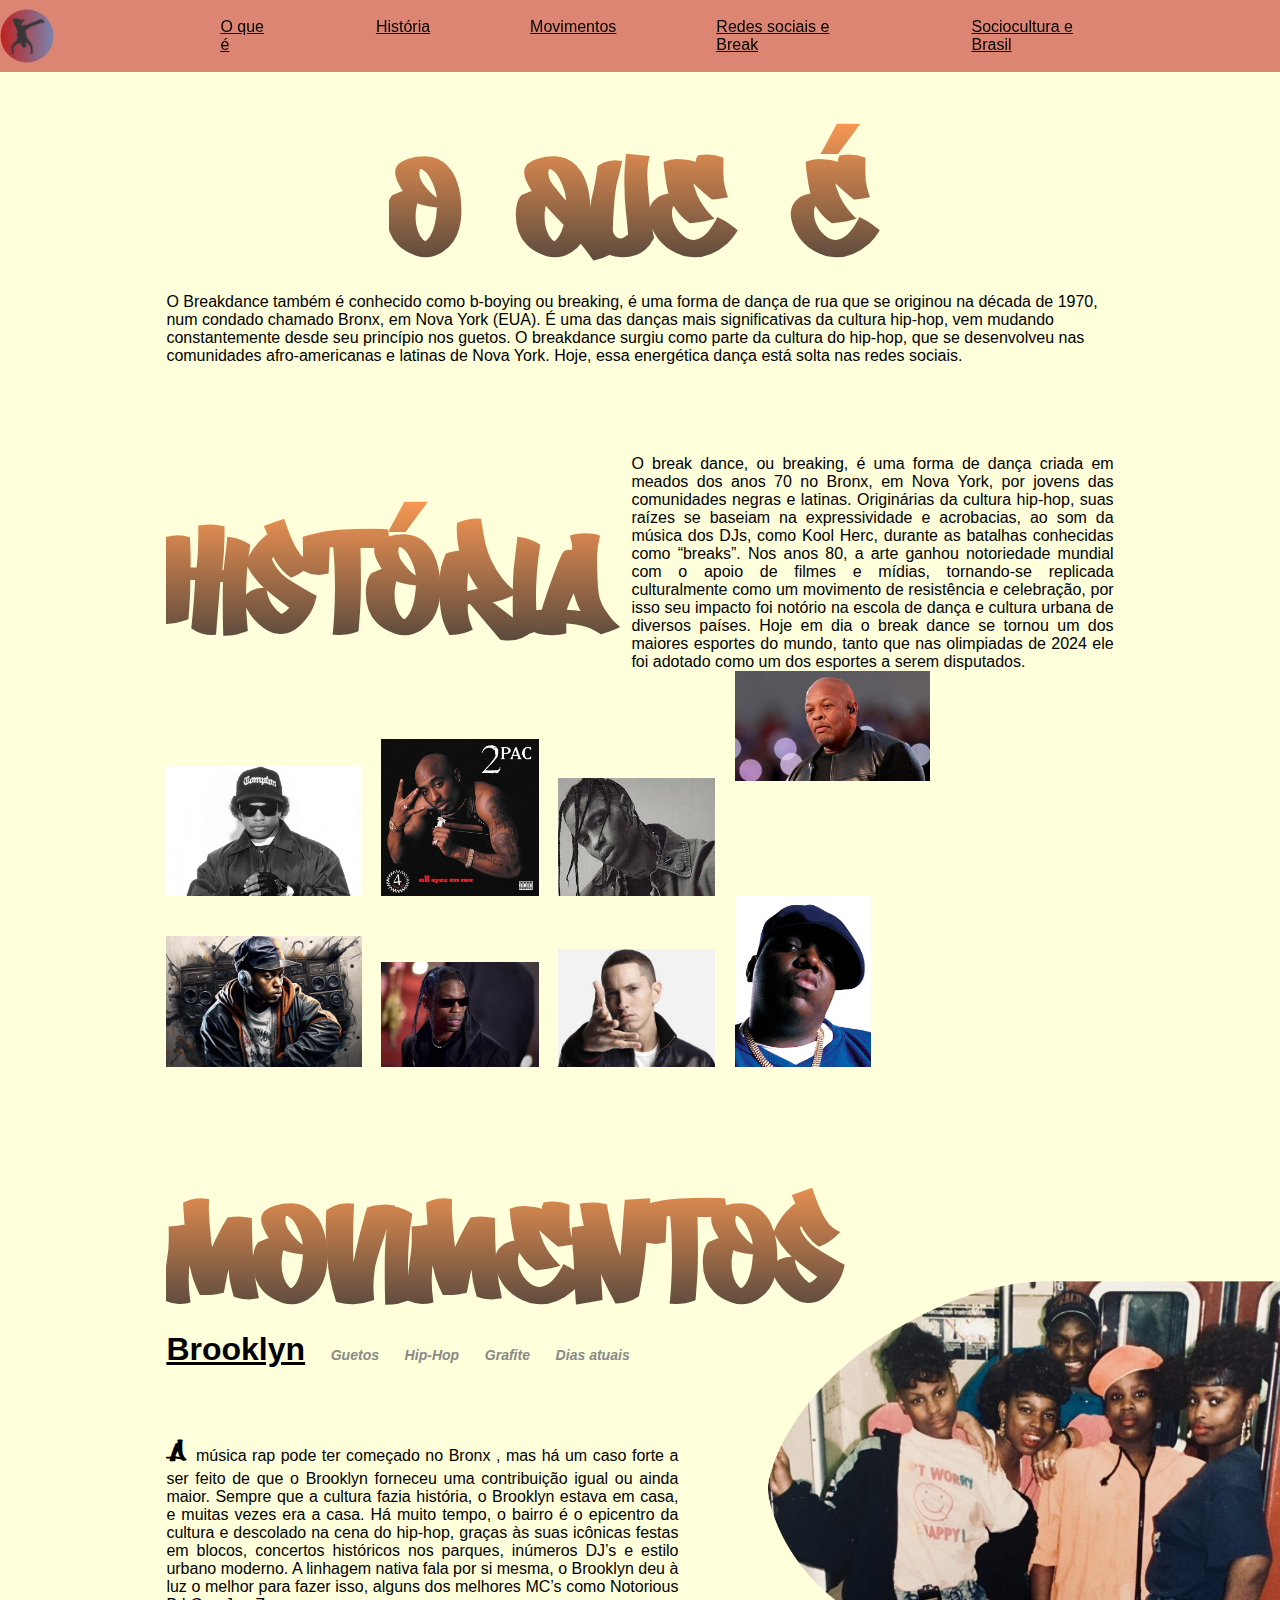
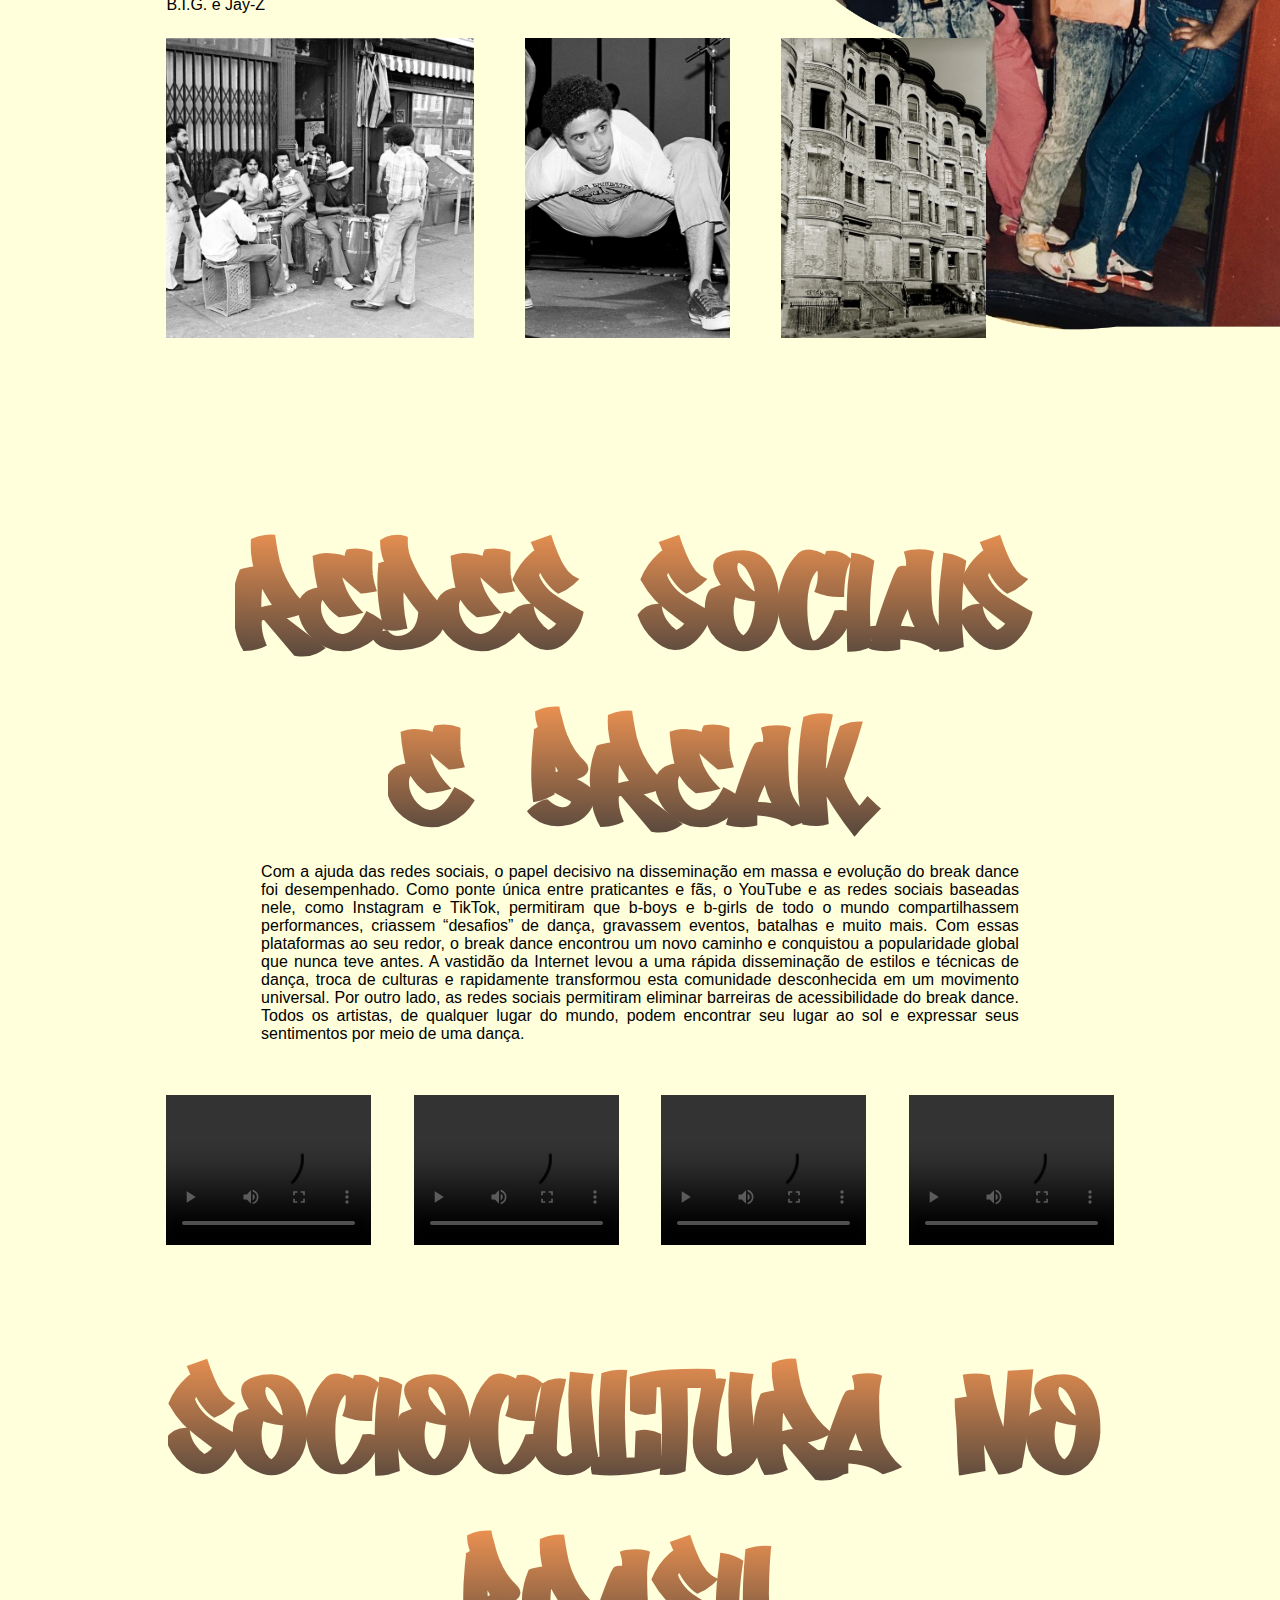
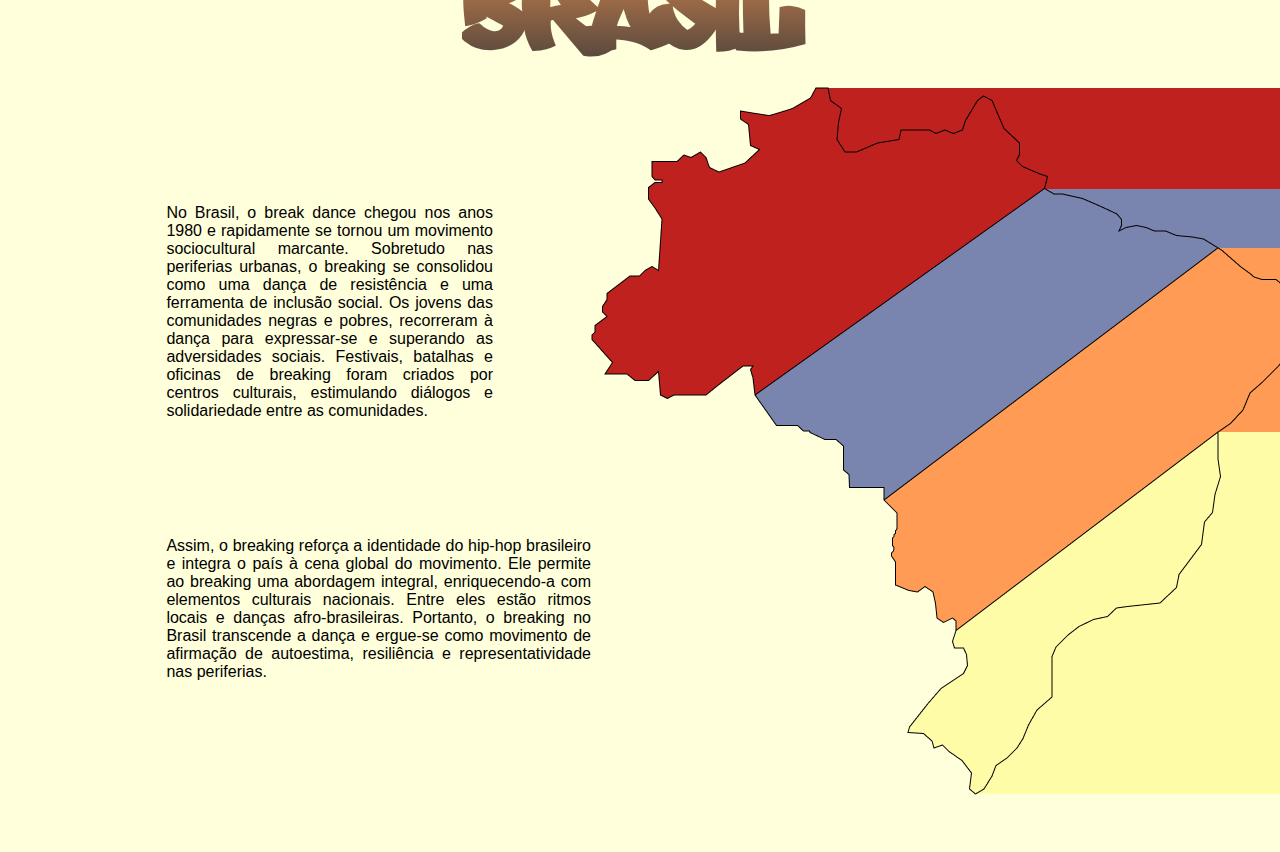
==== commit 73e84497: "Animações" ====
--- a/index.html
+++ b/index.html
@@ -20,9 +20,9 @@
 </nav>
 
 <header class="ignorar-margin">
-    <div class="imagem-header">
+    <!-- <div class="imagem-header">
         <img src="Imagens/Imagens/banner_header2.jpg" alt="banner-do-header">
-    </div>
+    </div> -->
 </header>
 
     <!-- O que é -->
@@ -150,15 +150,20 @@
         </div>
         
     </div>
+<!-- <<<<<<< Updated upstream
     </section>
+    <footer class="ignorar-margin">
+=======
+
     <footer class="ignorar-margin"  >
+>>>>>>> Stashed changes
         <div class="footer-texto">
             Trabalho Projeto Integrador 1 - Grupo 3 - 1G - Instituto Federal Catarinense Campus Concórdia
         </div>
         <div class="footer-logo">
             <img src="Imagens/Imagens/logo_IFC.png" alt="Logo IFC">
         </div>
-    </footer>
+    </footer> -->
 </body>
 <script src="JS/script.js"></script>
 </html>--- a/CSS/style.css
+++ b/CSS/style.css
@@ -43,13 +43,15 @@
 /* Nav Bar Inicio */
 
 nav {
-    background-color: color-mix(in srgb, var(--cor-acao-vermelho) 50%, transparent 50%);
-    width: 100%;
-    display: flex;
+    background-color: color-mix(in srgb, var(--cor-acao-vermelho) 55%, transparent 45%);
+    width: 100%;
+    display: flex;
+    position: sticky;
+    top: 0;
     padding: 1vh 0;
     align-items: center;
     z-index: 10;
-    position: relative;
+    /* position: relative; */
 }
 
 nav img {
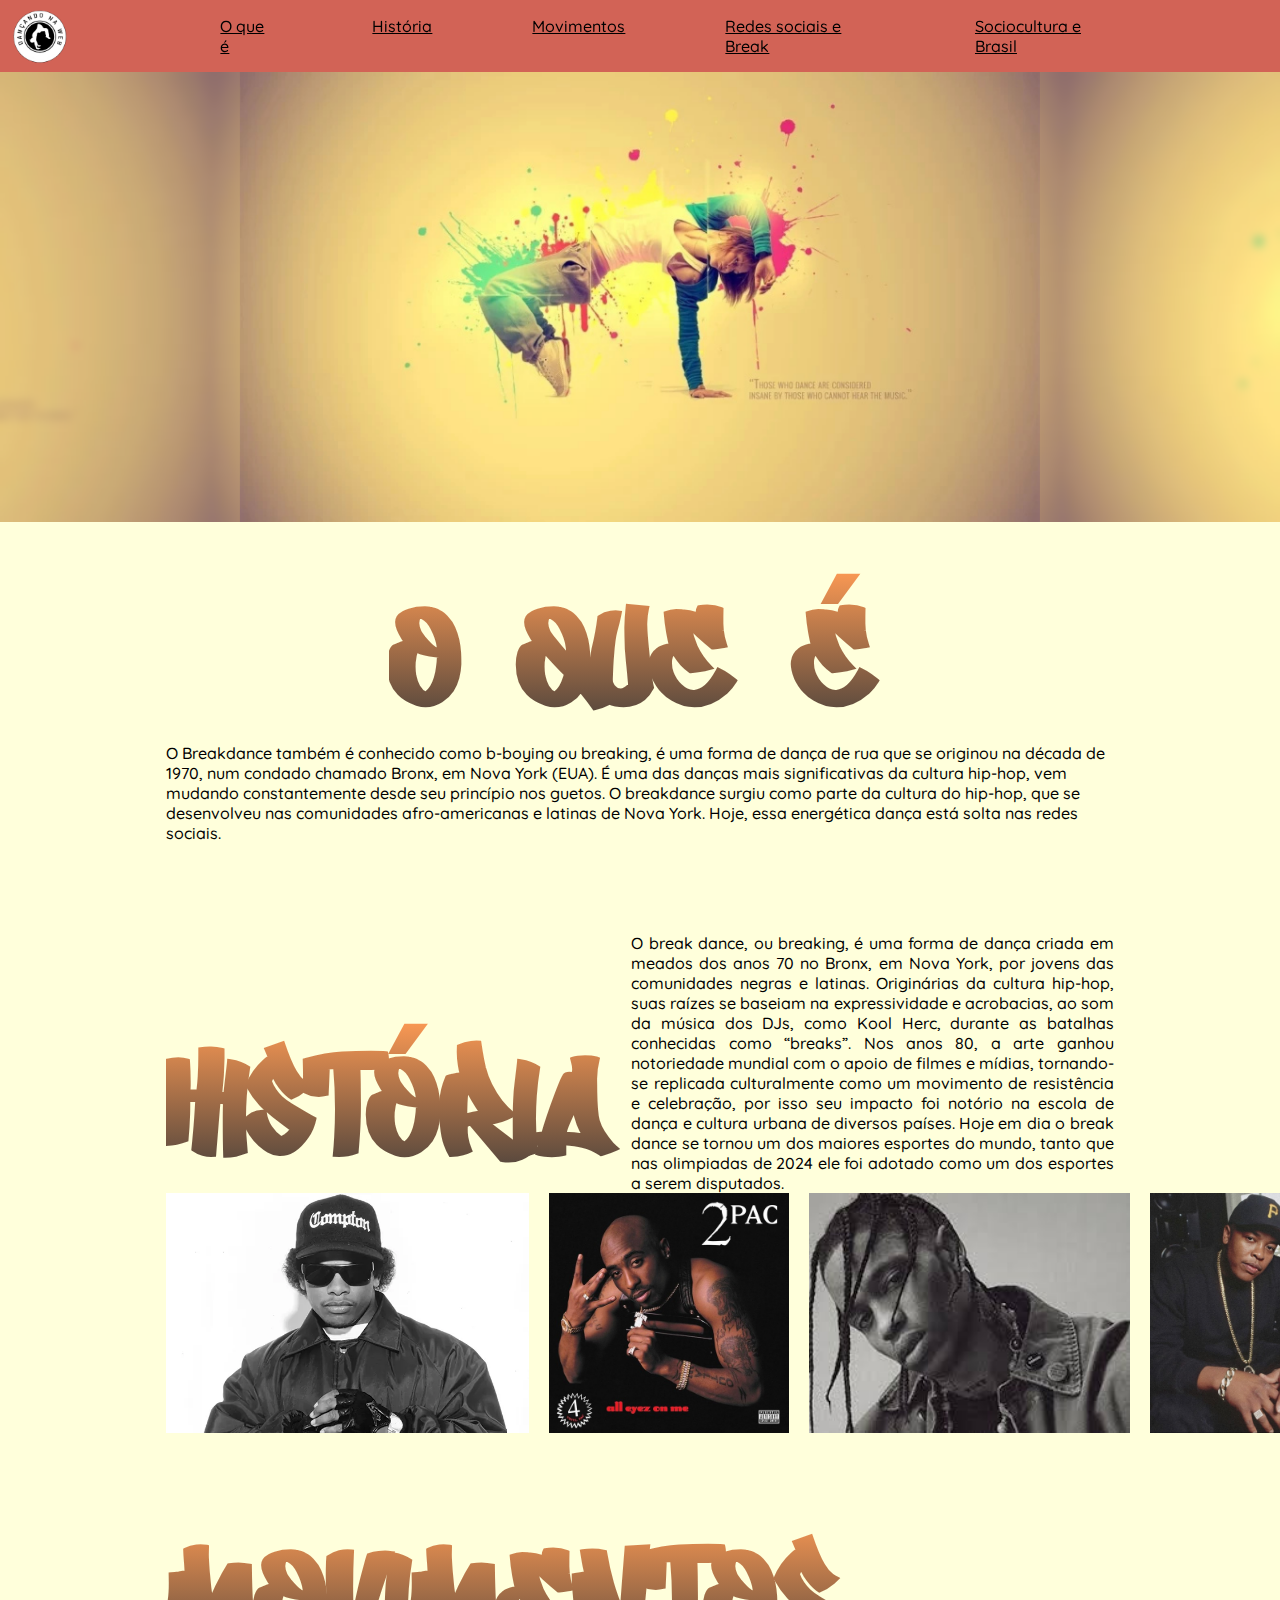
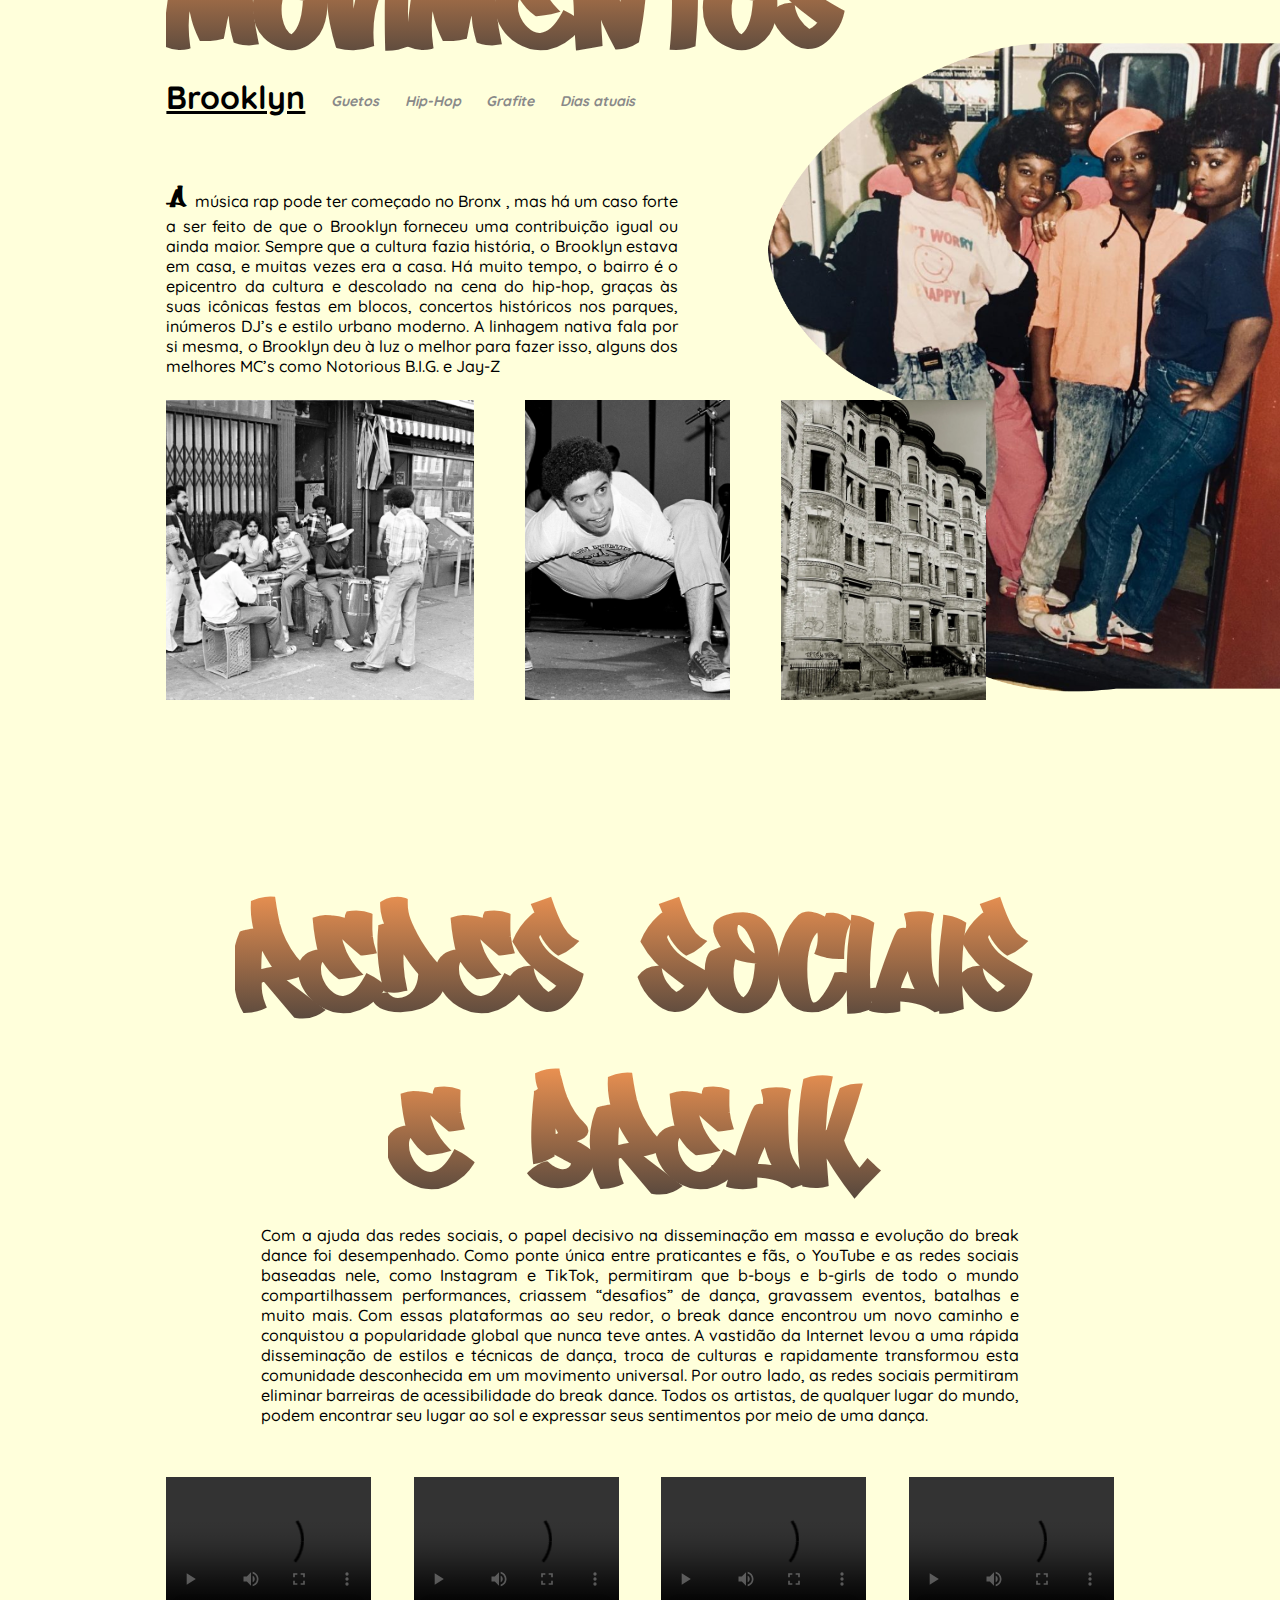
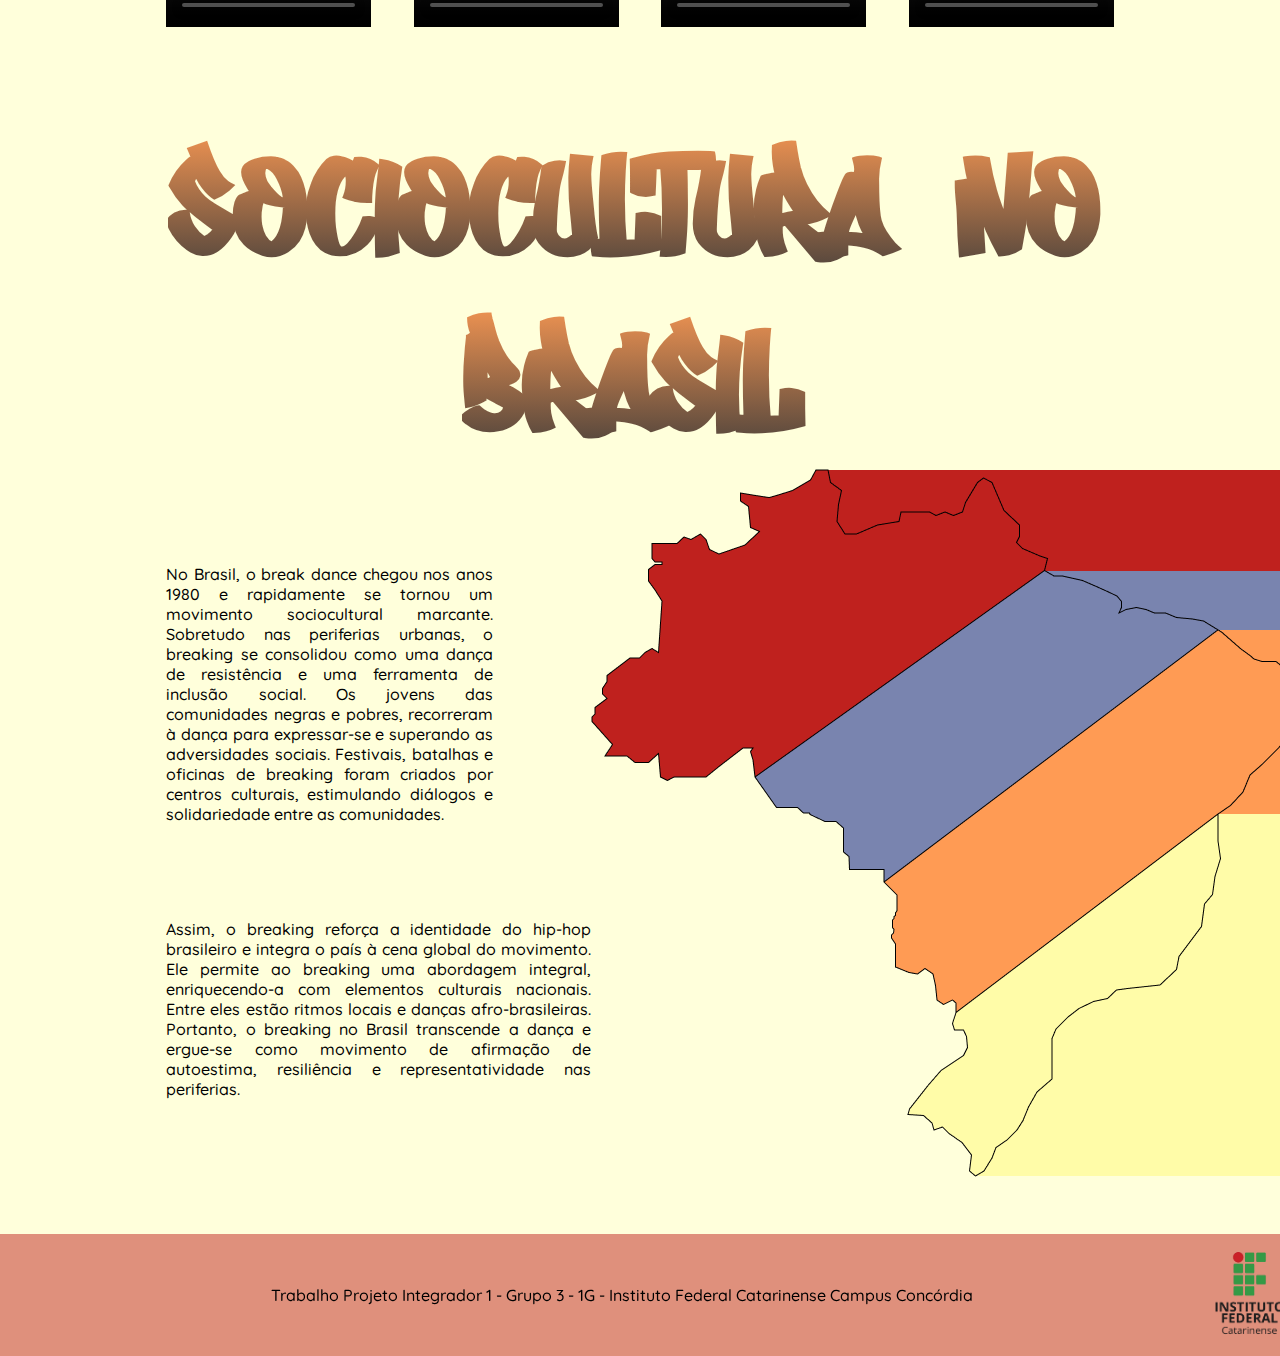
==== commit bf79bcc3: "Quase terminado" ====
--- a/index.html
+++ b/index.html
@@ -5,11 +5,12 @@
     <meta name="viewport" content="width=device-width, initial-scale=1.0">
     <title>Dançando na Web</title>
     <link rel="stylesheet" href="CSS/style.css">
+    <link rel="icon" href="Imagens/Icones/icon.png">
 </head>
 <body>
 
 <nav>
-    <img src="Imagens/Icones/Logo-canto.svg" alt="Logo do site">
+    <img src="Imagens/Icones/icon.png" alt="Logo do site">
     <ul>
         <li><a href="#oquee">O que é</a></li>
         <li><a href="#historia">História</a></li>
@@ -19,10 +20,10 @@
     </ul>
 </nav>
 
-<header class="ignorar-margin">
-    <!-- <div class="imagem-header">
-        <img src="Imagens/Imagens/banner_header2.jpg" alt="banner-do-header">
-    </div> -->
+<header>
+    <div class="imagem-header">
+        <img src="Imagens/historia/banner_header.png" alt="banner-do-header">
+    </div>
 </header>
 
     <!-- O que é -->
@@ -60,17 +61,22 @@
         <!-- Mudar escala das Imagens conforme ViewWidth muda -->
 
         <div class="imagens">
-            <img src="Imagens/Imagens/eazy e.webp" alt="Eaze-e">
-            <img src="Imagens/Imagens/tupac.jpeg" alt="Tupac">
-            <img src="Imagens/Imagens/images.jfif" alt="Snoop Dog">
-            <!-- <p>Lorem ipsum ante, ac finibus <br> odio mollis in. Phasellus elementum pretium lorem</p> -->
+            <img src="Imagens/historia/eazye.webp" alt="Eaze-e">
+            <img src="Imagens/historia/tupac.jpeg" alt="Tupac">
+            <img src="Imagens/historia/travis.jfif" alt="Snoop Dog">
+    
+            <img src="Imagens/historia/drdre90s.jpg" alt="Dr Dre">
+            <img src="Imagens/historia/sim.jpg" alt="Grafite"> 
+            <img src="Imagens/historia/travis_scott.avif" alt="Travis Scott">
+            <img src="Imagens/historia/eminem.jpg" alt="Eminem">
             
-            <img src="Imagens/Imagens/dr dre.webp" alt="Dr Dre">
-            <img src="Imagens/Imagens/sim.jpg" alt="Grafite"> 
-            <img src="Imagens/Imagens/travis scott.avif" alt="Travis Scott">
-            <img src="Imagens/Imagens/eminem.jpg" alt="Eminem">
+            <img src="Imagens/historia/thenotoriousbig.webp" alt="Biggie">
+            <img src="Imagens/historia/snopp_dogg.webp" alt="Snoop Dog">
+            <img src="Imagens/historia/caradiponta cabeca.jpg" alt="Pessoa dancando break">
+            <img src="Imagens/historia/breakdancephotography.jpg" alt="Coreografia de Break">
+            <img src="Imagens/historia/LilBuck.avif" alt="Lil Buck">
             
-            <img src="Imagens/Imagens/biggie.jfif" alt="Biggie">
+            
             <!-- <img src="Imagens/eazy-e.jpg" alt="Eazy-e denovo"> -->
         </div>
     </section>
@@ -150,20 +156,15 @@
         </div>
         
     </div>
-<!-- <<<<<<< Updated upstream
     </section>
-    <footer class="ignorar-margin">
-=======
-
     <footer class="ignorar-margin"  >
->>>>>>> Stashed changes
         <div class="footer-texto">
             Trabalho Projeto Integrador 1 - Grupo 3 - 1G - Instituto Federal Catarinense Campus Concórdia
         </div>
         <div class="footer-logo">
             <img src="Imagens/Imagens/logo_IFC.png" alt="Logo IFC">
         </div>
-    </footer> -->
+    </footer>
 </body>
 <script src="JS/script.js"></script>
 </html>--- a/CSS/style.css
+++ b/CSS/style.css
@@ -43,21 +43,21 @@
 /* Nav Bar Inicio */
 
 nav {
-    background-color: color-mix(in srgb, var(--cor-acao-vermelho) 55%, transparent 45%);
-    width: 100%;
-    display: flex;
-    position: sticky;
-    top: 0;
+    background-color: color-mix(in srgb, var(--cor-acao-vermelho) 70%, transparent 30%);
+    width: 100%;
+    display: flex;
     padding: 1vh 0;
     align-items: center;
     z-index: 10;
-    /* position: relative; */
+    position: sticky;
+    top: 0;
 }
 
 nav img {
     left: 1%;
     top: 1%;
     height: 6vh;
+    position: relative;
 }
 
 nav ul li a {
@@ -81,8 +81,29 @@
 
 /* Header Início */
 
+header {
+    width: calc(100% + 13vw);
+    background-image: url(../Imagens/historia/banner_header.png);
+    background-repeat:repeat-x;
+    background-position-x: 50%;
+    
+}
+
 .imagem-header {
     width: 100%;
+    height: 50svh;
+    display: flex;
+    justify-content: center;
+
+    backdrop-filter: blur(5px);
+
+}
+
+.imagem-header  img {
+    left: 50%;
+    position: absolute;
+    height: inherit;
+    transform: translate(-50%, 0);
 }
 
 /* Header Fim */
@@ -101,14 +122,19 @@
     z-index: 10;
     position: relative;
     background-color: color-mix(in srgb, var(--cor-acao-vermelho) 50%, transparent 50%);
+    width: 114%;
 }
 
 .footer-texto {
     font-size: 16px;
+    width: auto;
+    margin-left: 30%;
 }
 
 .footer-logo img {
     height: 100px; 
+    width: auto;
+    margin-right: 50%;
 }
 
 /*O que é Inicio */
@@ -200,20 +226,30 @@
 
 /* História inicio */
 
+#historia {
+    min-height: 30rem;
+}
+
 #historia .imagens img {
-    width: 100%;
-    
+    width: min-content;
+    height: 8%;
+
 }
 
 #historia .imagens {
     width: 100%;
-    display: grid;
-    grid-template-columns: 15.3vw 12.3vw 12.3vw 15.3vw;
-    grid-template-rows: 25vh 19vh;
-    align-items: flex-end;
-    column-gap: 1.5vw;
-
-    
+    height: 3000px;
+    display: flex;
+    flex-wrap: nowrap;
+    position: absolute;
+    gap: 20px;
+    /* align-items: flex-end; */
+    /* column-gap: 1.5vw; */
+
+    animation-iteration-count: infinite;
+    animation-duration: 80s;
+    animation-name: historiaMov;
+    animation-timing-function: linear;
 }
 
 #historia .titulo {
@@ -228,18 +264,6 @@
 #historia .imagens p {
     display: inline;
     
-}
-
-
-
-
-#historia .imagens img[alt*="Dre"] {
-    align-self: baseline;
-}
-
-#historia .imagens img:last-of-type {
-    max-height: 100%;
-    width: auto;
 }
 
 /* História Fim */
@@ -358,4 +382,16 @@
         transform:rotate(0deg);
         /* font-size: 1rem; */
     }
+}
+
+@keyframes historiaMov {
+    0% {
+        transform: translateX(-100%);
+    }
+    50% {
+        transform: translateX(-10%);
+    }
+    100% {
+        transform: translateX(-100%);
+    }
 }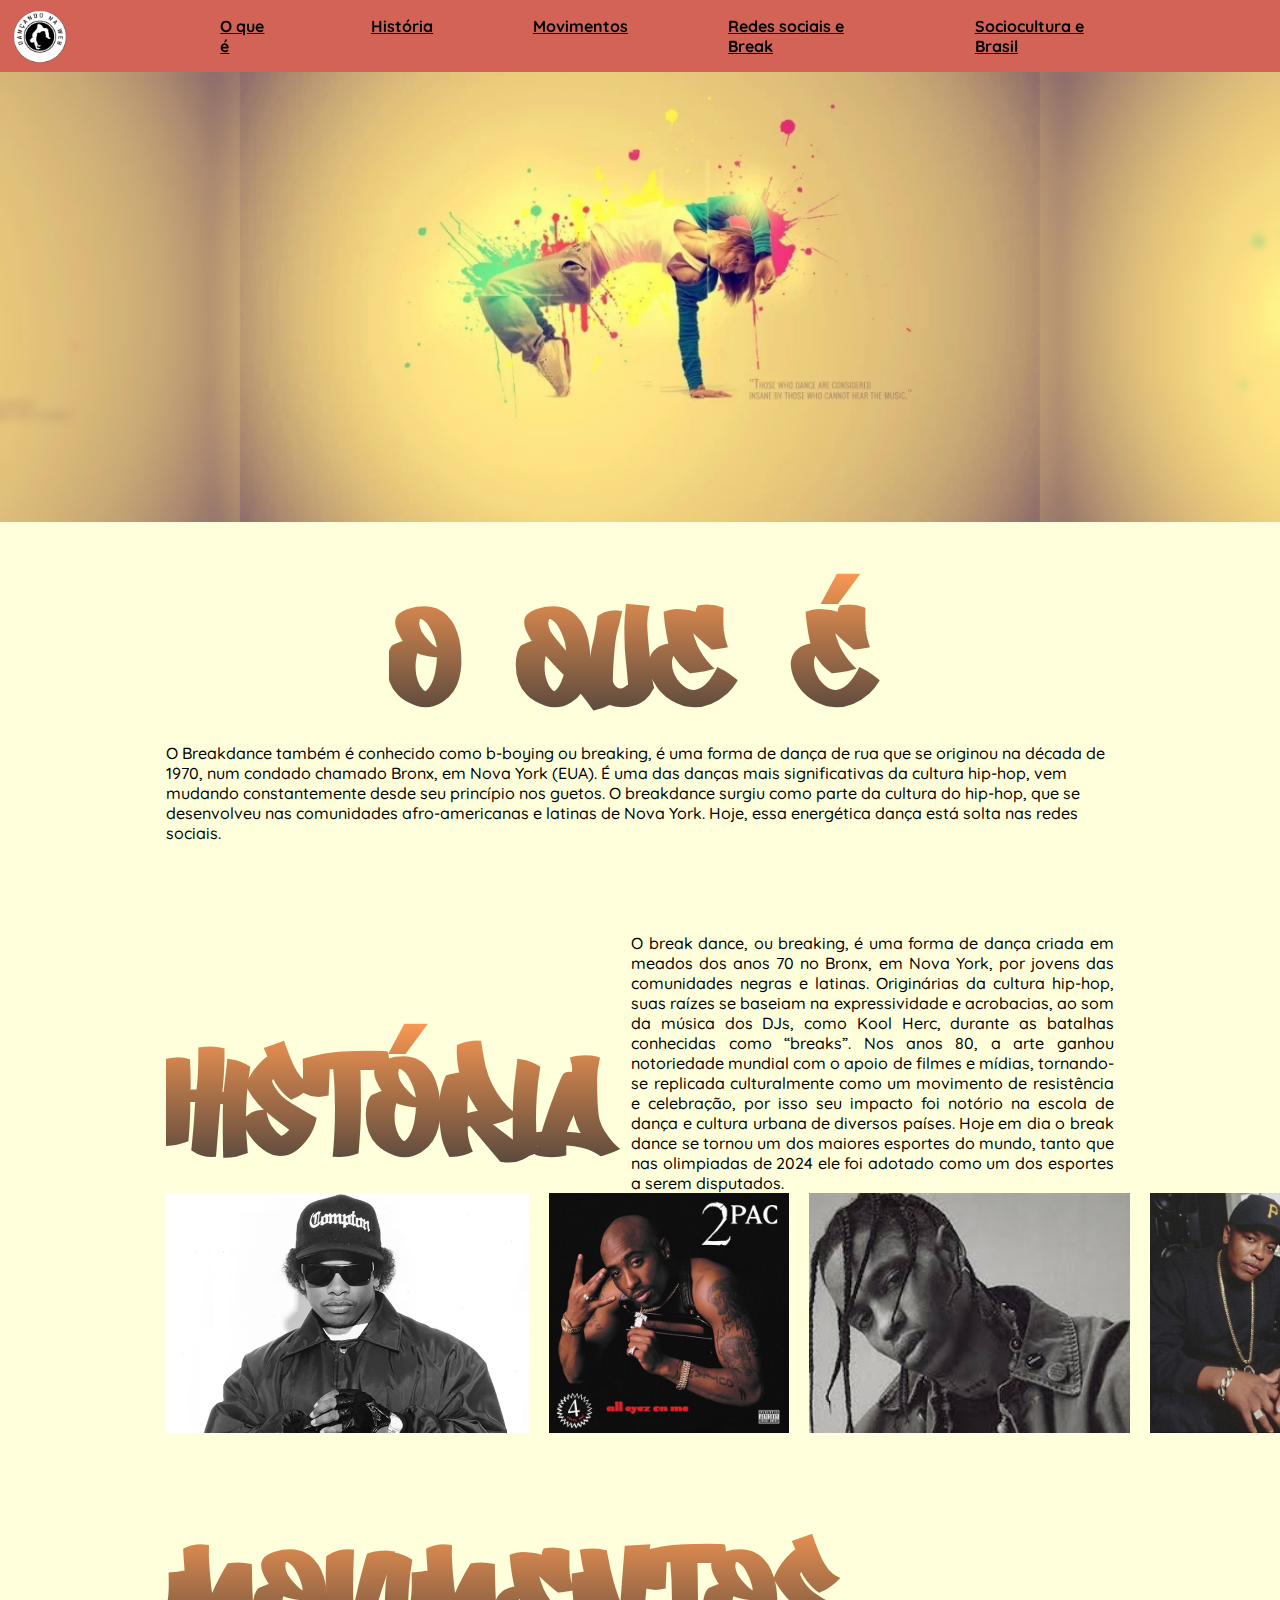
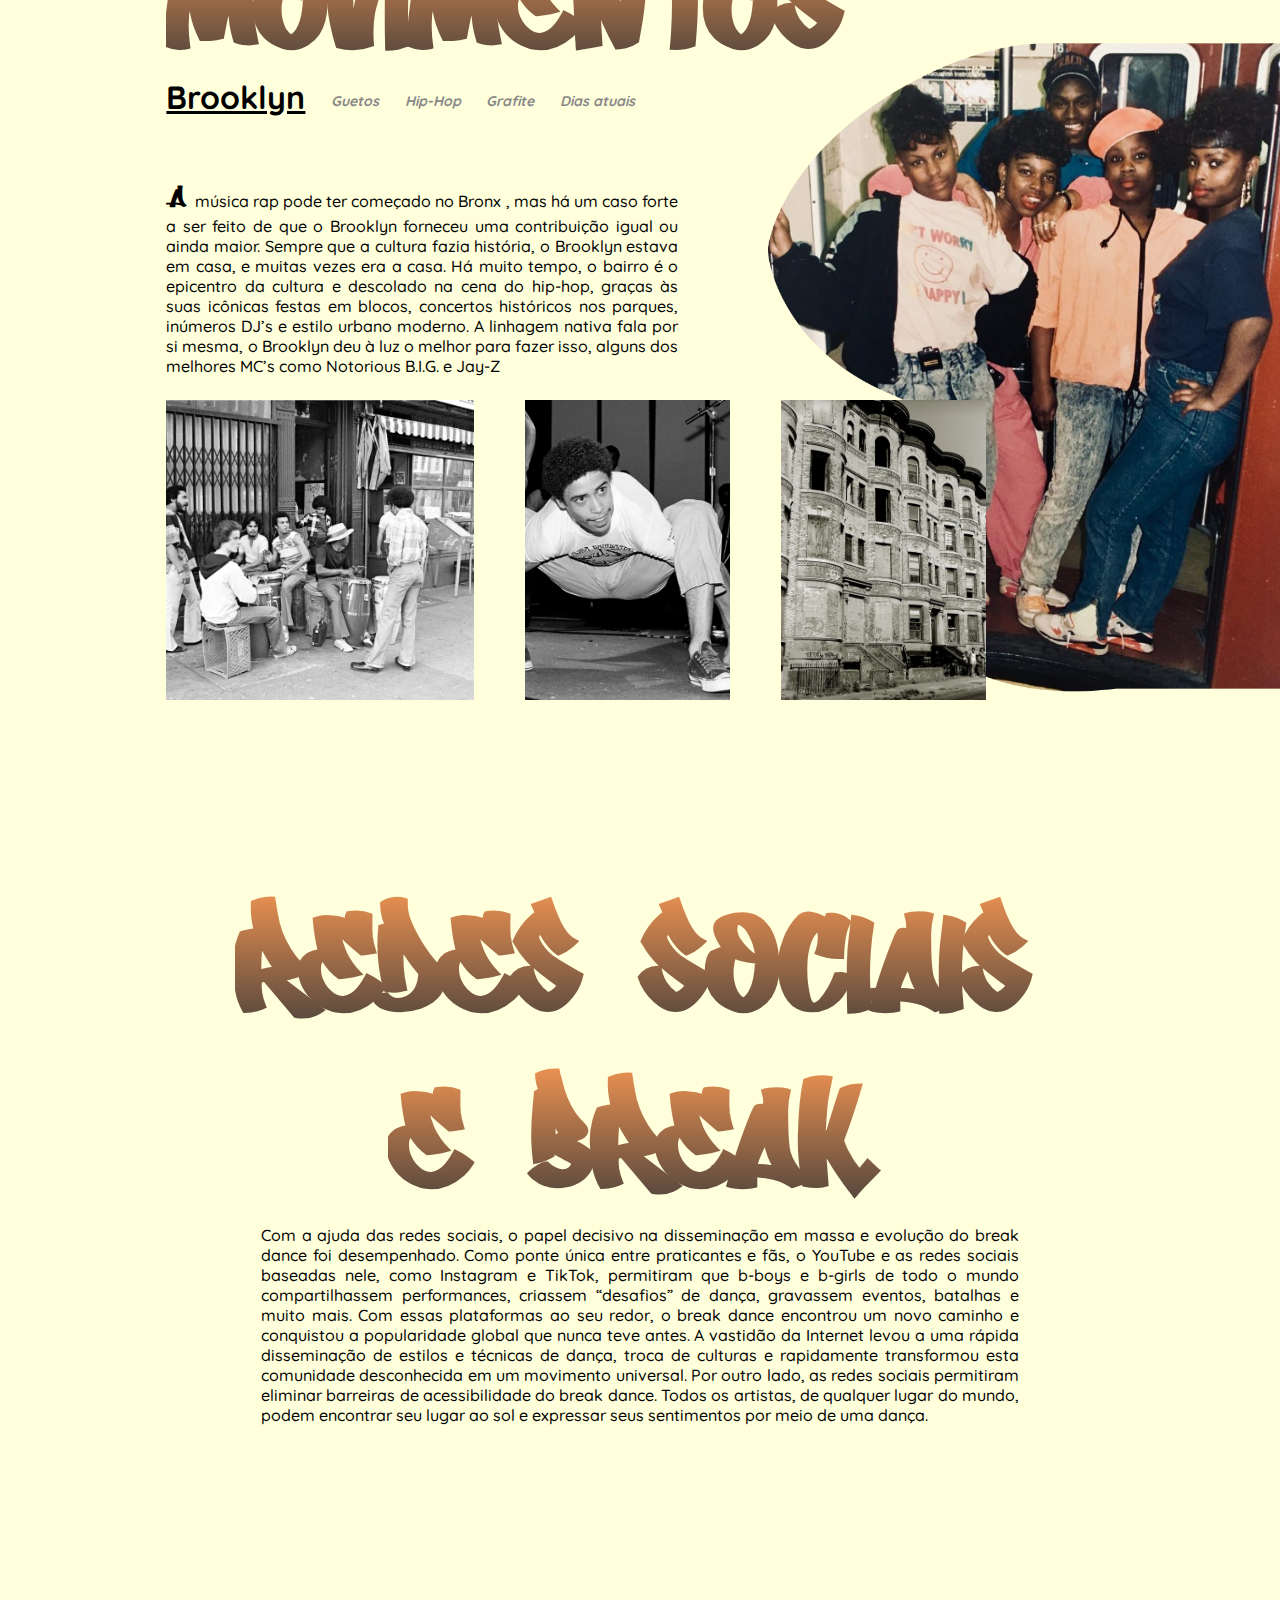
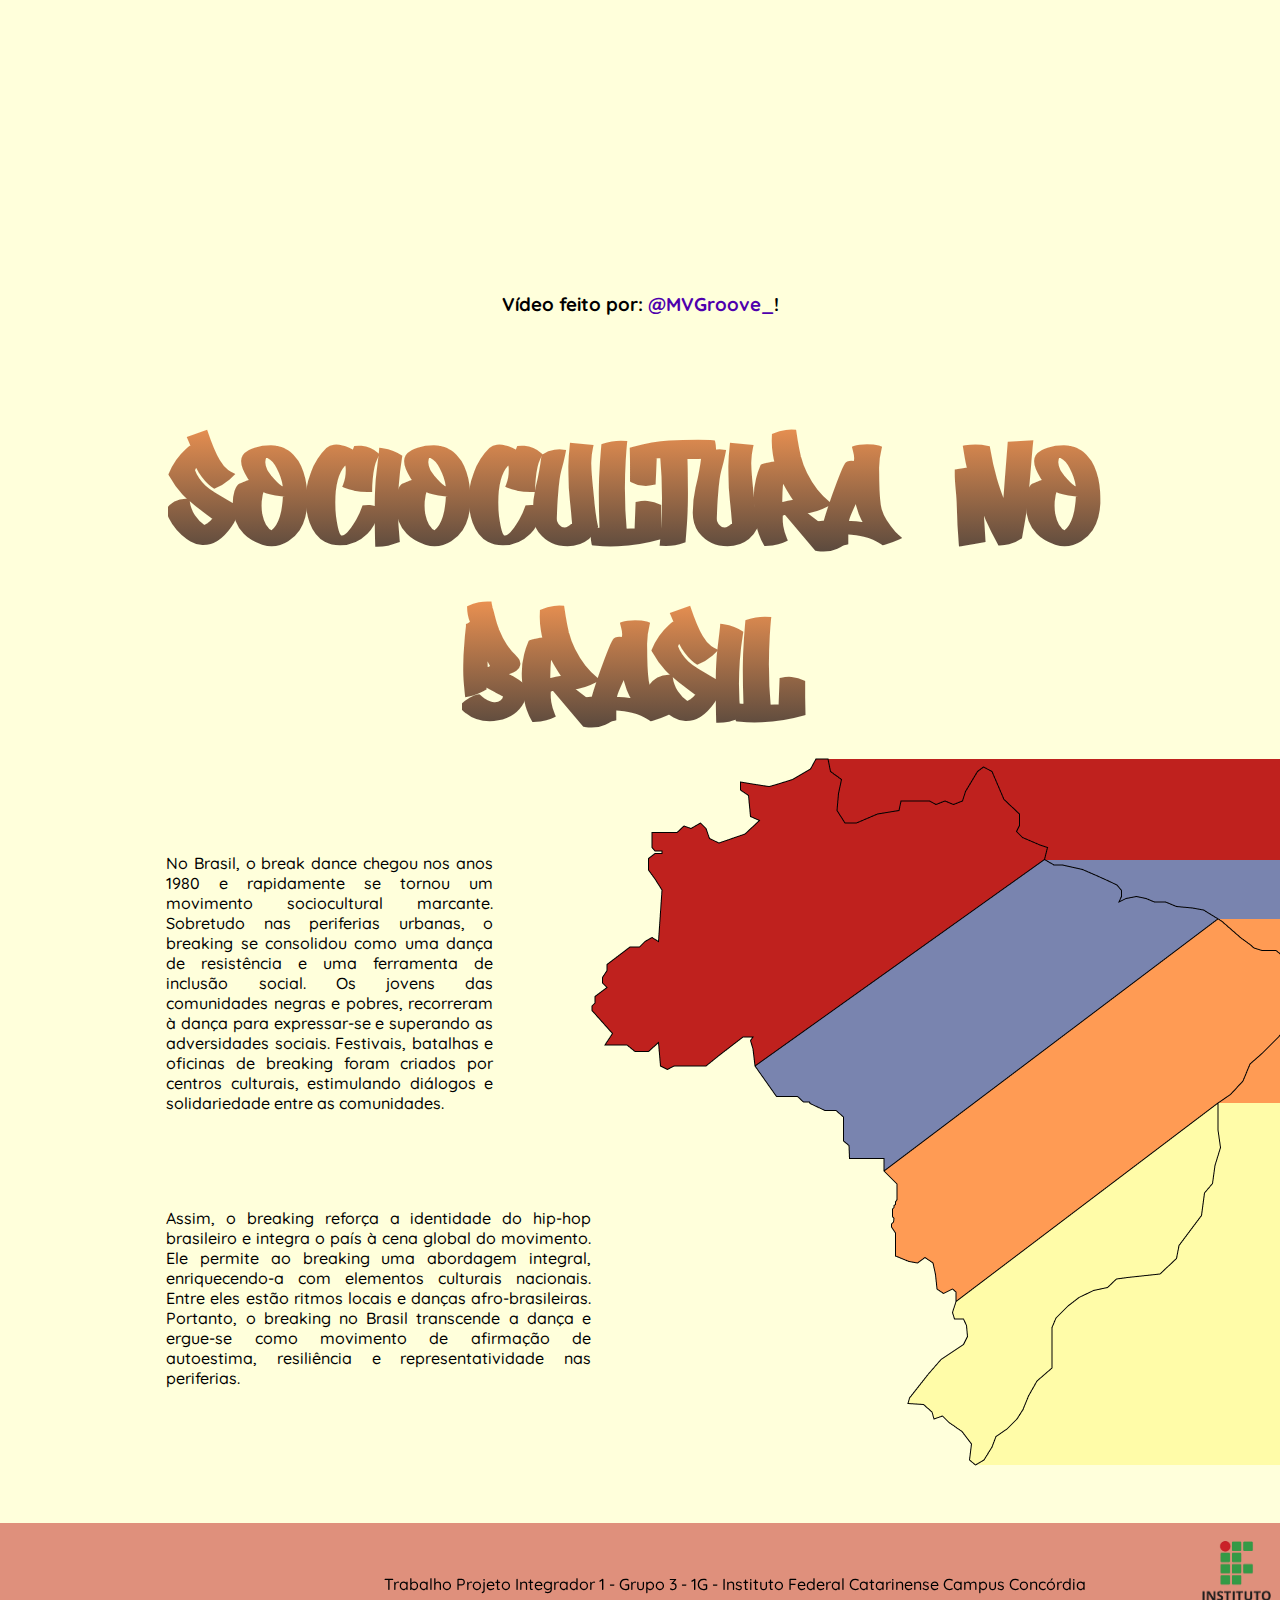
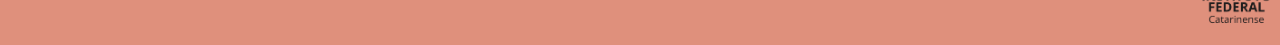
==== commit 7268725d: "Adicionado vídeo!" ====
--- a/index.html
+++ b/index.html
@@ -121,23 +121,10 @@
         </div>
 
         <div class="videos">
-            <video controls>
-                <source src="video1.mp4" type="video">
-            </video>
-
-            <video controls>
-                <source src="video2.mp4" type="video">
-            </video>
-
-            <video controls>
-                <source src="video3.mp4" type="video">
-
-            </video>
-            <video controls>
-                <source src="video4.mp4" type="video">
-
-            </video>
+            <iframe width="680" height="415" src="https://www.youtube-nocookie.com/embed/AAqReggJY1c?si=JYN4qT4gmXTxiuTs" title="YouTube video player" frameborder="0" allow="accelerometer; autoplay; clipboard-write; encrypted-media; gyroscope; picture-in-picture; web-share" referrerpolicy="strict-origin-when-cross-origin" allowfullscreen></iframe>
+            <h3>Vídeo feito por: <a href="https://www.instagram.com/mvgroove_/" id="dancar">@MVGroove_</a>!</p>    
         </div>
+        
     </section>
         <section id="sociocultura">
             <div class="titulo">
@@ -148,6 +135,7 @@
 
             <div class="imagens">
                 <img src="Imagens/Sociocultura/brasil.png" id="hero-movimento">
+                
             </div>
             
             <p>No Brasil, o break dance chegou nos anos 1980 e rapidamente se tornou um movimento sociocultural marcante. Sobretudo nas periferias urbanas, o breaking se consolidou como uma dança de resistência e uma ferramenta de inclusão social. Os jovens das comunidades negras e pobres, recorreram à dança para expressar-se e superando as adversidades sociais. Festivais, batalhas e oficinas de breaking foram criados por centros culturais, estimulando diálogos e solidariedade entre as comunidades.</p>
@@ -157,12 +145,12 @@
         
     </div>
     </section>
-    <footer class="ignorar-margin"  >
+    <footer>
         <div class="footer-texto">
             Trabalho Projeto Integrador 1 - Grupo 3 - 1G - Instituto Federal Catarinense Campus Concórdia
         </div>
         <div class="footer-logo">
-            <img src="Imagens/Imagens/logo_IFC.png" alt="Logo IFC">
+            <img src="Imagens/historia/logo_IFC.png" alt="Logo IFC">
         </div>
     </footer>
 </body>
--- a/CSS/style.css
+++ b/CSS/style.css
@@ -10,6 +10,9 @@
     background-color: var(--cor-padrao);
     display: flex;
     flex-wrap: wrap;
+    width: 100vw;
+    height: 100%;
+    /* margin-left: 13vw; */
 }
 
 .ignorar-margin {
@@ -51,6 +54,7 @@
     z-index: 10;
     position: sticky;
     top: 0;
+    font-weight: bold;
 }
 
 nav img {
@@ -122,7 +126,7 @@
     z-index: 10;
     position: relative;
     background-color: color-mix(in srgb, var(--cor-acao-vermelho) 50%, transparent 50%);
-    width: 114%;
+    width: 100vw;
 }
 
 .footer-texto {
@@ -134,7 +138,7 @@
 .footer-logo img {
     height: 100px; 
     width: auto;
-    margin-right: 50%;
+    /* margin-right: 50%; */
 }
 
 /*O que é Inicio */
@@ -239,6 +243,7 @@
 #historia .imagens {
     width: 100%;
     height: 3000px;
+    max-height: fit-content;
     display: flex;
     flex-wrap: nowrap;
     position: absolute;
@@ -268,6 +273,10 @@
 
 /* História Fim */
 
+.mov {
+    z-index: 3;
+}
+
 /* redessociais */
 #redessociais {
     margin-top: 10%;
@@ -280,15 +289,18 @@
 }
 
 #redessociais .videos {
-    justify-content: space-between;
-    display: flex;
+    display: flex;
+    justify-content: center;
     padding-top: var(--dist-xl);
-}
-
-#redessociais .videos video {
-    width: 16vw;
-    min-width: 200px;
-}
+    flex-direction: column;
+    align-items: center;
+    
+}
+
+#redessociais .videos h3 {
+    text-align: center;
+}
+
 #movimentos .imagens{
     max-width: 80%;
     max-height: 600px;
@@ -348,6 +360,17 @@
     animation: balatroShakeError 0.9s 1;
 }
 
+#dancar {
+    animation-name: balatroShake;
+    animation-duration: 1s;
+    animation-timing-function: ease-in-out;
+    animation-iteration-count: infinite;
+
+    text-decoration: none;
+    color: #4e00ad;
+    font-weight: bolder;
+}
+
 @keyframes balatroShake  {
     0% {
         transform: rotate(0deg);
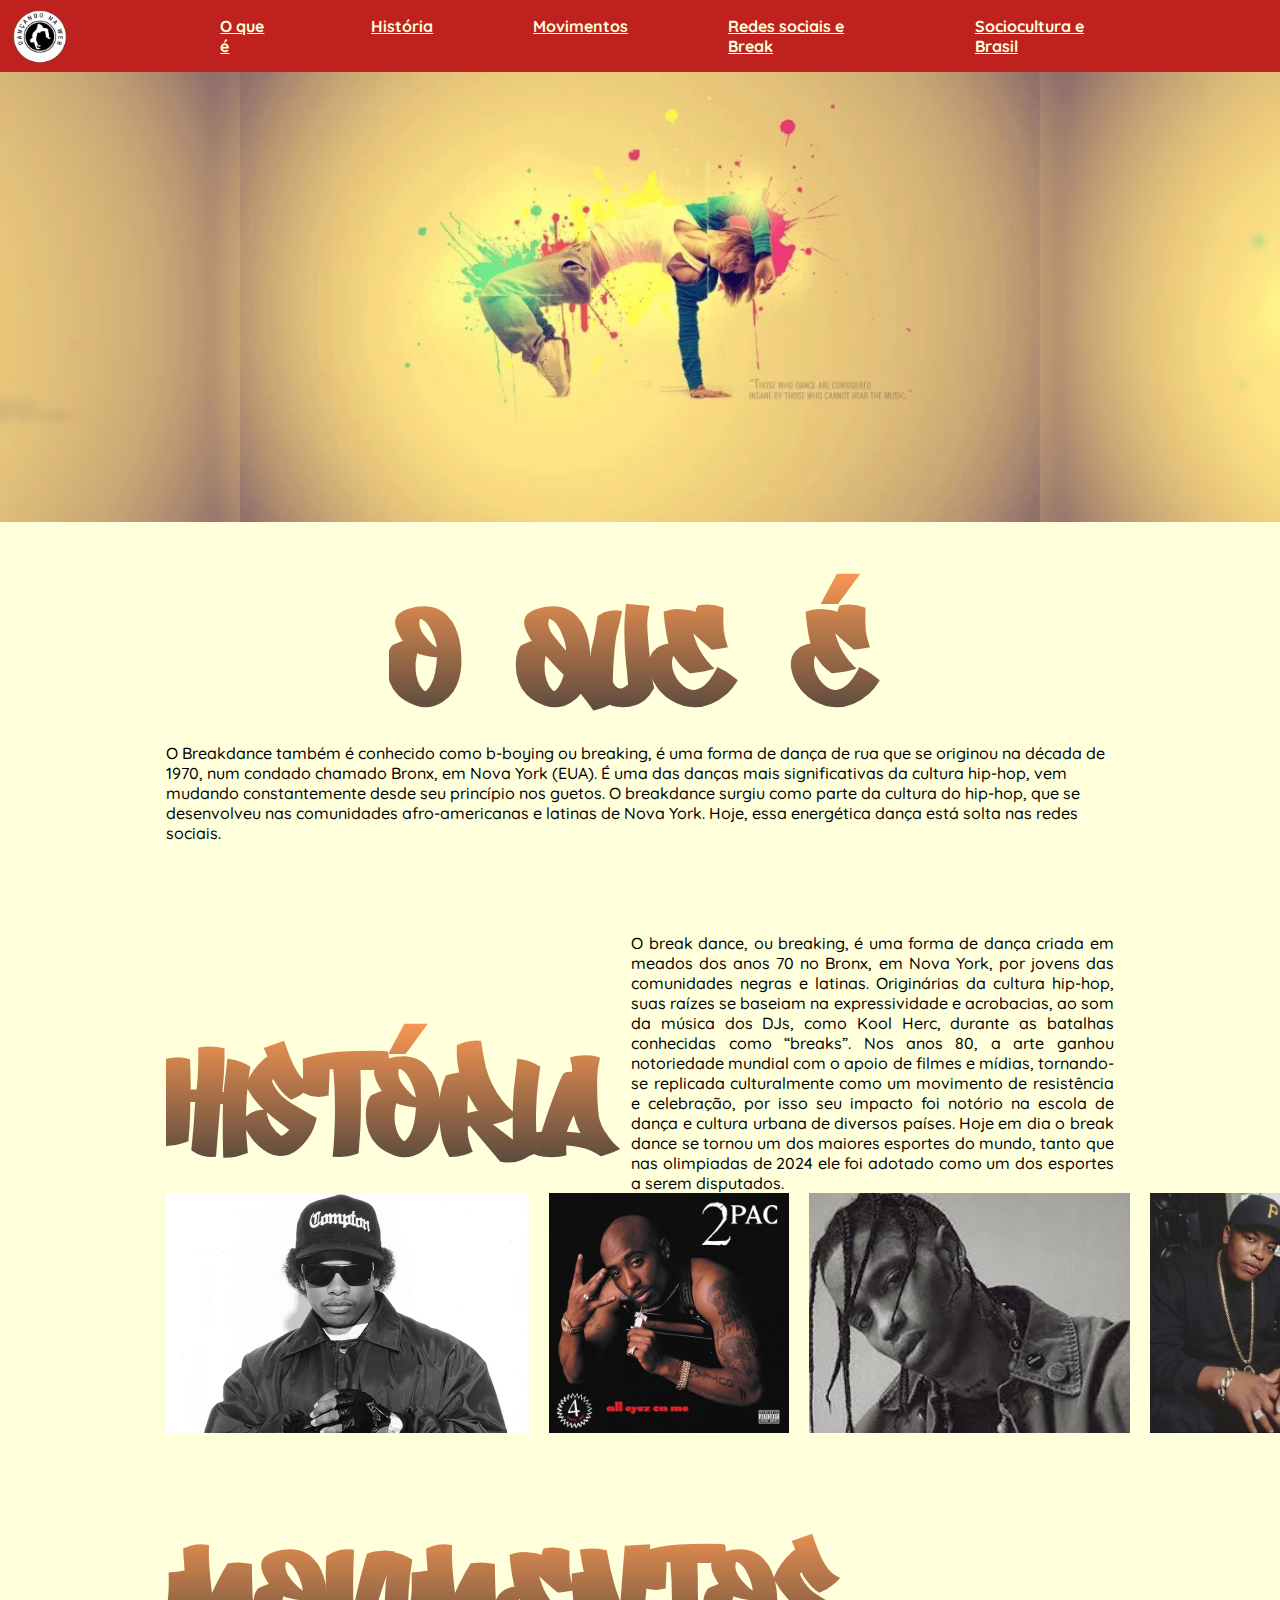
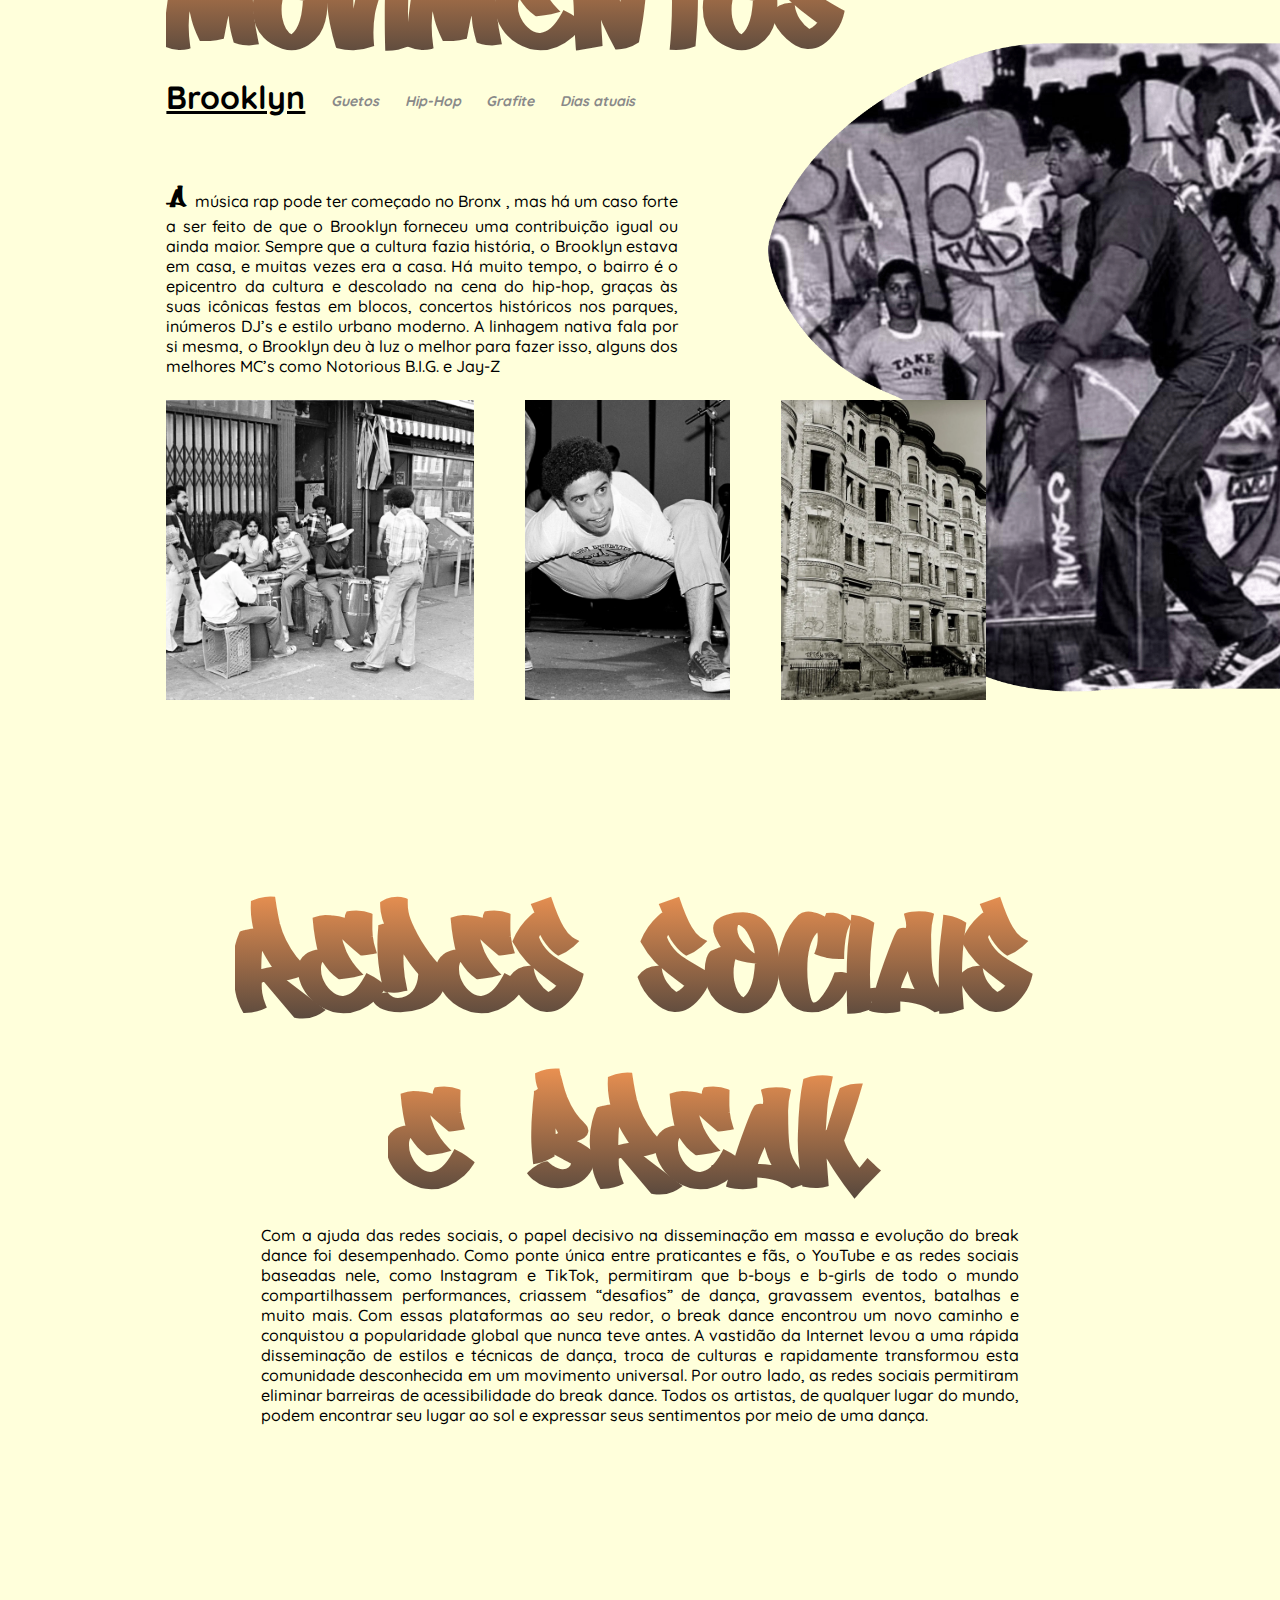
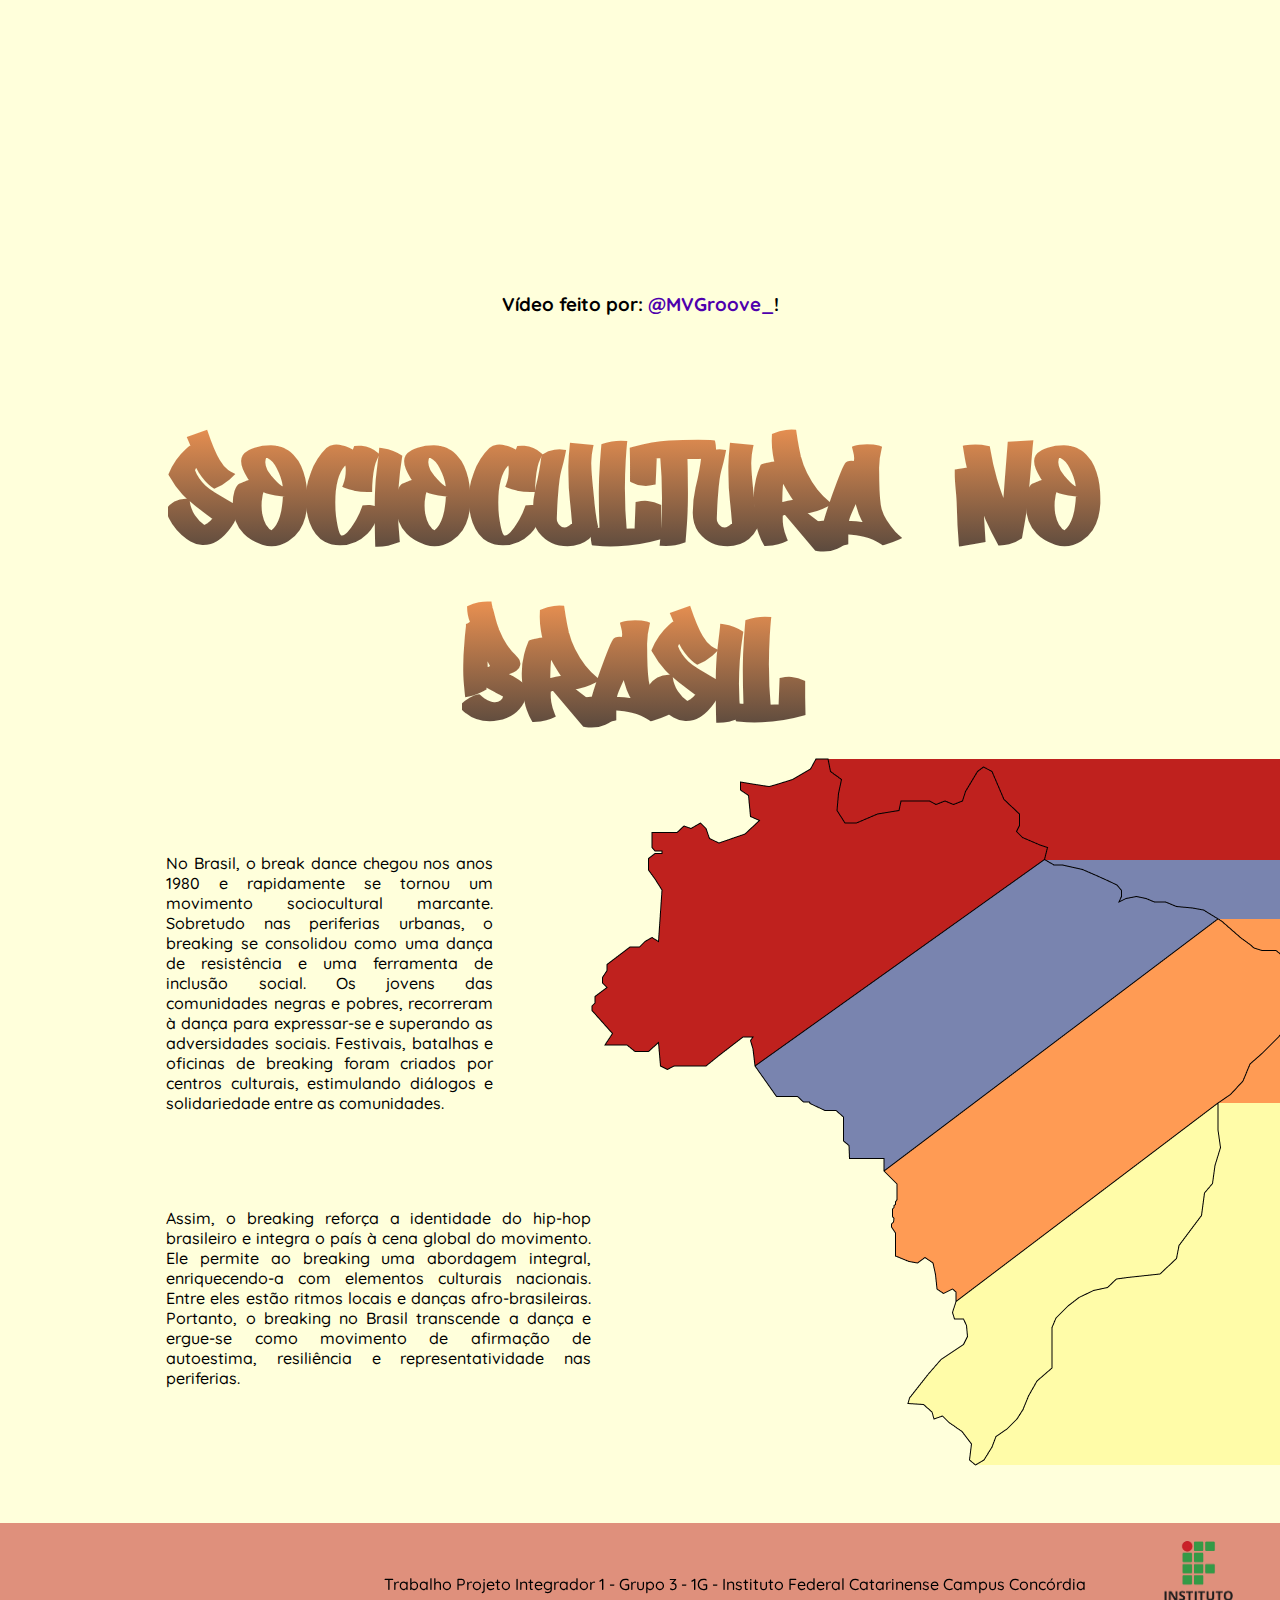
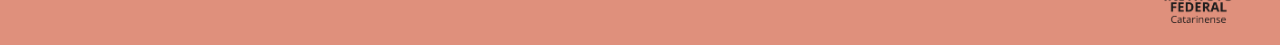
==== commit 7f16f82e: "Otimizado Imagens" ====
--- a/index.html
+++ b/index.html
@@ -116,10 +116,10 @@
 
             <h1 class="background">Redes sociais e Break</h1>
 
-                <p>Com a ajuda das redes sociais, o papel decisivo na disseminação em massa e evolução do break dance foi desempenhado. Como ponte única entre praticantes e fãs, o YouTube e as redes sociais baseadas nele, como Instagram e TikTok, permitiram que b-boys e b-girls de todo o mundo compartilhassem performances, criassem “desafios” de dança, gravassem eventos, batalhas e muito mais. Com essas plataformas ao seu redor, o break dance encontrou um novo caminho e conquistou a popularidade global que nunca teve antes. A vastidão da Internet levou a uma rápida disseminação de estilos e técnicas de dança, troca de culturas e rapidamente transformou esta comunidade desconhecida em um movimento universal. Por outro lado, as redes sociais permitiram eliminar barreiras de acessibilidade do break dance. Todos os artistas, de qualquer lugar do mundo, podem encontrar seu lugar ao sol e expressar seus sentimentos por meio de uma dança.</p>
+                
 
         </div>
-
+        <p>Com a ajuda das redes sociais, o papel decisivo na disseminação em massa e evolução do break dance foi desempenhado. Como ponte única entre praticantes e fãs, o YouTube e as redes sociais baseadas nele, como Instagram e TikTok, permitiram que b-boys e b-girls de todo o mundo compartilhassem performances, criassem “desafios” de dança, gravassem eventos, batalhas e muito mais. Com essas plataformas ao seu redor, o break dance encontrou um novo caminho e conquistou a popularidade global que nunca teve antes. A vastidão da Internet levou a uma rápida disseminação de estilos e técnicas de dança, troca de culturas e rapidamente transformou esta comunidade desconhecida em um movimento universal. Por outro lado, as redes sociais permitiram eliminar barreiras de acessibilidade do break dance. Todos os artistas, de qualquer lugar do mundo, podem encontrar seu lugar ao sol e expressar seus sentimentos por meio de uma dança.</p>
         <div class="videos">
             <iframe width="680" height="415" src="https://www.youtube-nocookie.com/embed/AAqReggJY1c?si=JYN4qT4gmXTxiuTs" title="YouTube video player" frameborder="0" allow="accelerometer; autoplay; clipboard-write; encrypted-media; gyroscope; picture-in-picture; web-share" referrerpolicy="strict-origin-when-cross-origin" allowfullscreen></iframe>
             <h3>Vídeo feito por: <a href="https://www.instagram.com/mvgroove_/" id="dancar">@MVGroove_</a>!</p>    
--- a/CSS/style.css
+++ b/CSS/style.css
@@ -46,7 +46,8 @@
 /* Nav Bar Inicio */
 
 nav {
-    background-color: color-mix(in srgb, var(--cor-acao-vermelho) 70%, transparent 30%);
+    background-color: var(--cor-acao-vermelho);
+    color: white;
     width: 100%;
     display: flex;
     padding: 1vh 0;
@@ -66,7 +67,7 @@
 
 nav ul li a {
     height: fit-content;
-    color: var(--cor-texto-link);
+    color: var(--cor-padrao);
 }
 
 nav ul {
@@ -139,6 +140,12 @@
     height: 100px; 
     width: auto;
     /* margin-right: 50%; */
+}
+
+.footer-logo {
+    /* height: 100px; 
+    width: auto; */
+    margin-right: 3%;
 }
 
 /*O que é Inicio */
@@ -417,4 +424,29 @@
     100% {
         transform: translateX(-100%);
     }
+}
+
+@media (max-width: 1000px) {
+    #historia .titulo {
+        flex-direction: column;
+    }
+
+
+}
+
+@media (max-width: 500px) {
+    section {
+        margin-left: 0;
+        margin-right: 0;
+        margin-bottom: 8rem;
+    }
+
+    #sociocultura .main .imagens {
+        display: none;
+    }
+
+    #sociocultura .main {
+        display: flex;
+        flex-wrap: wrap;
+    }
 }